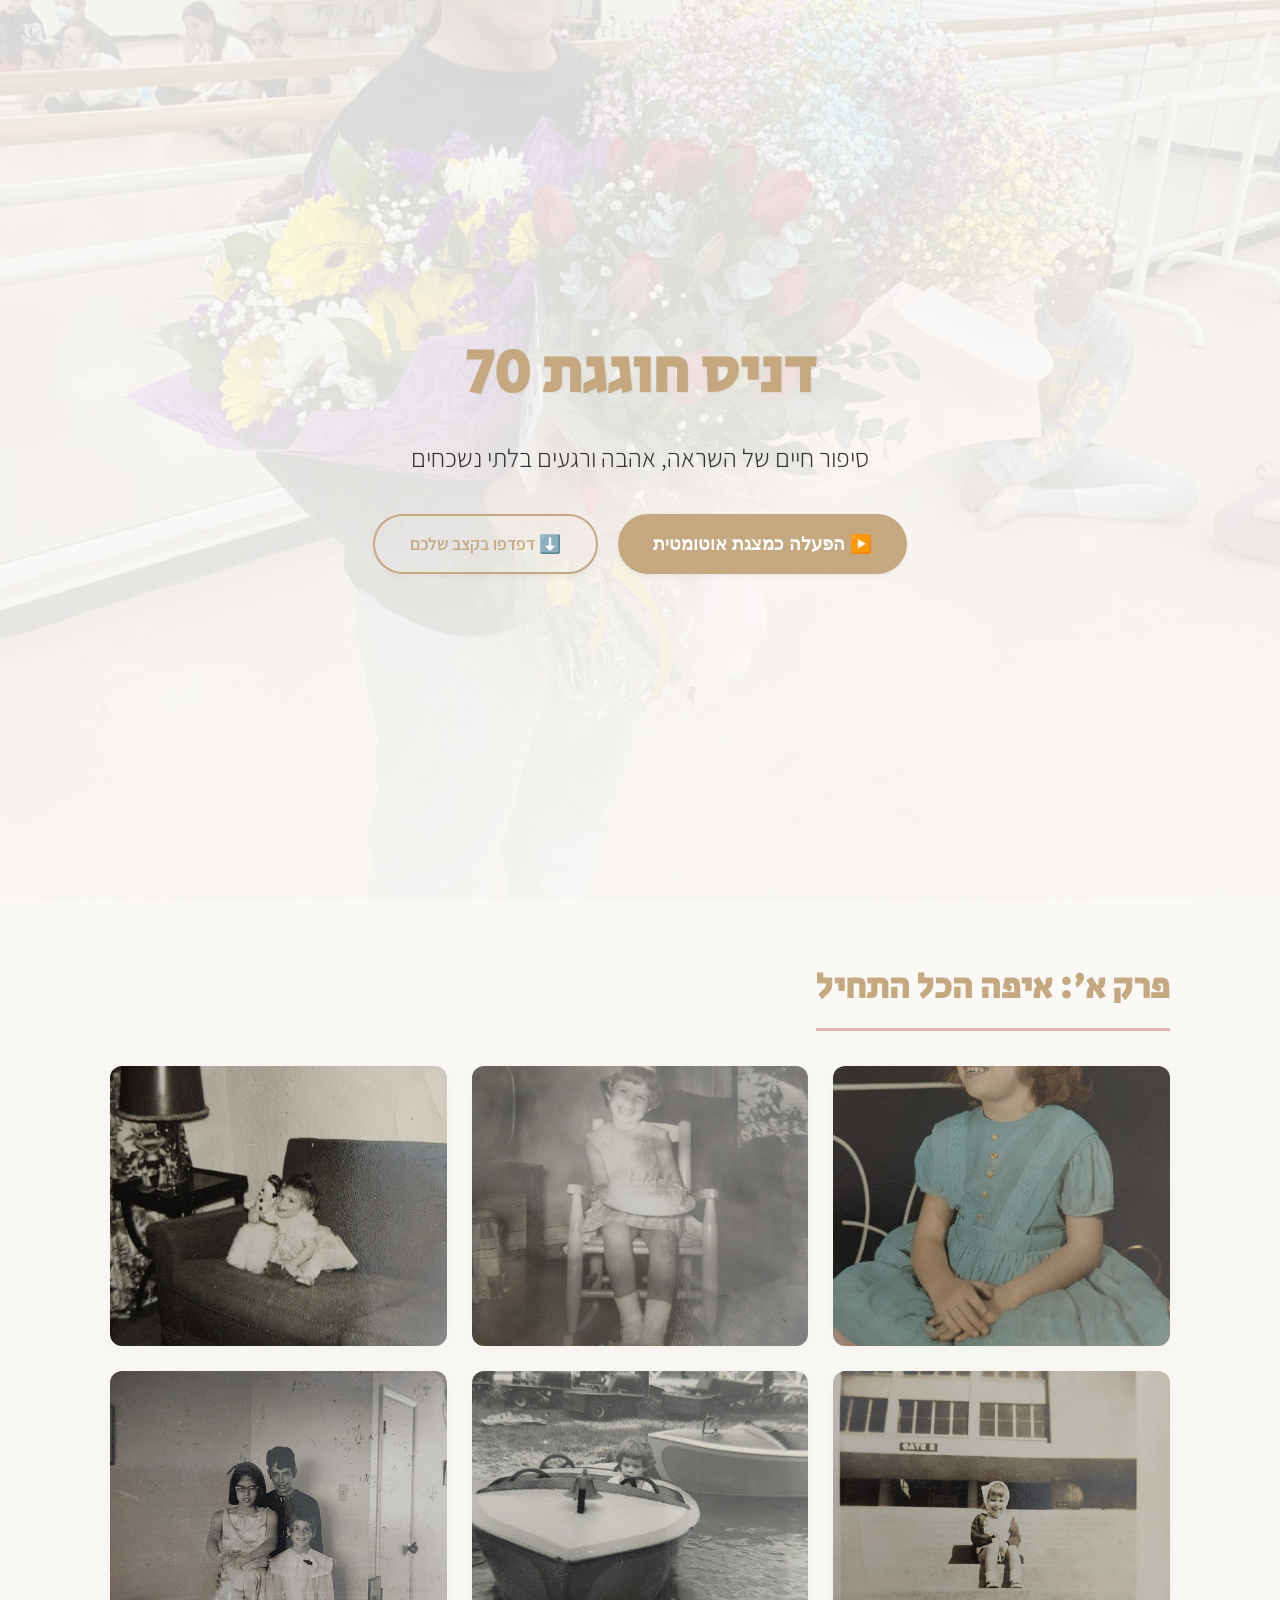
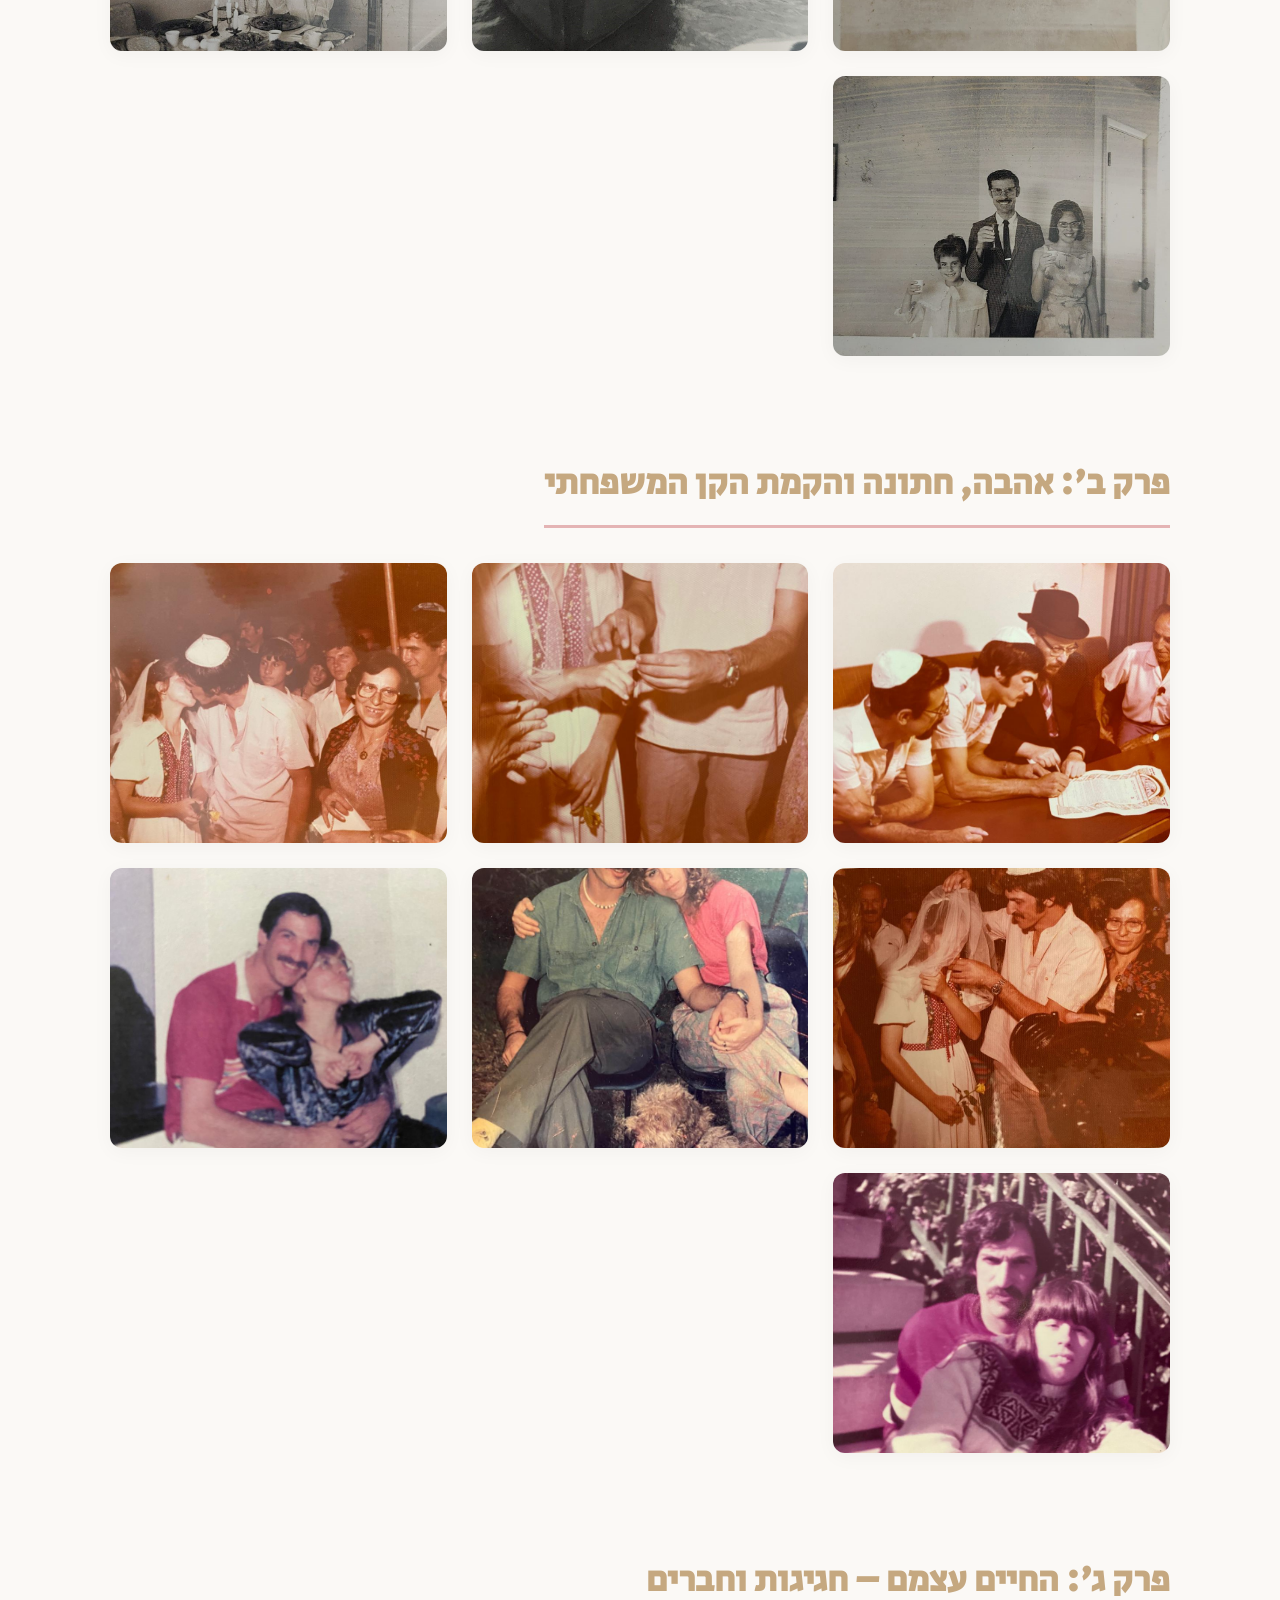
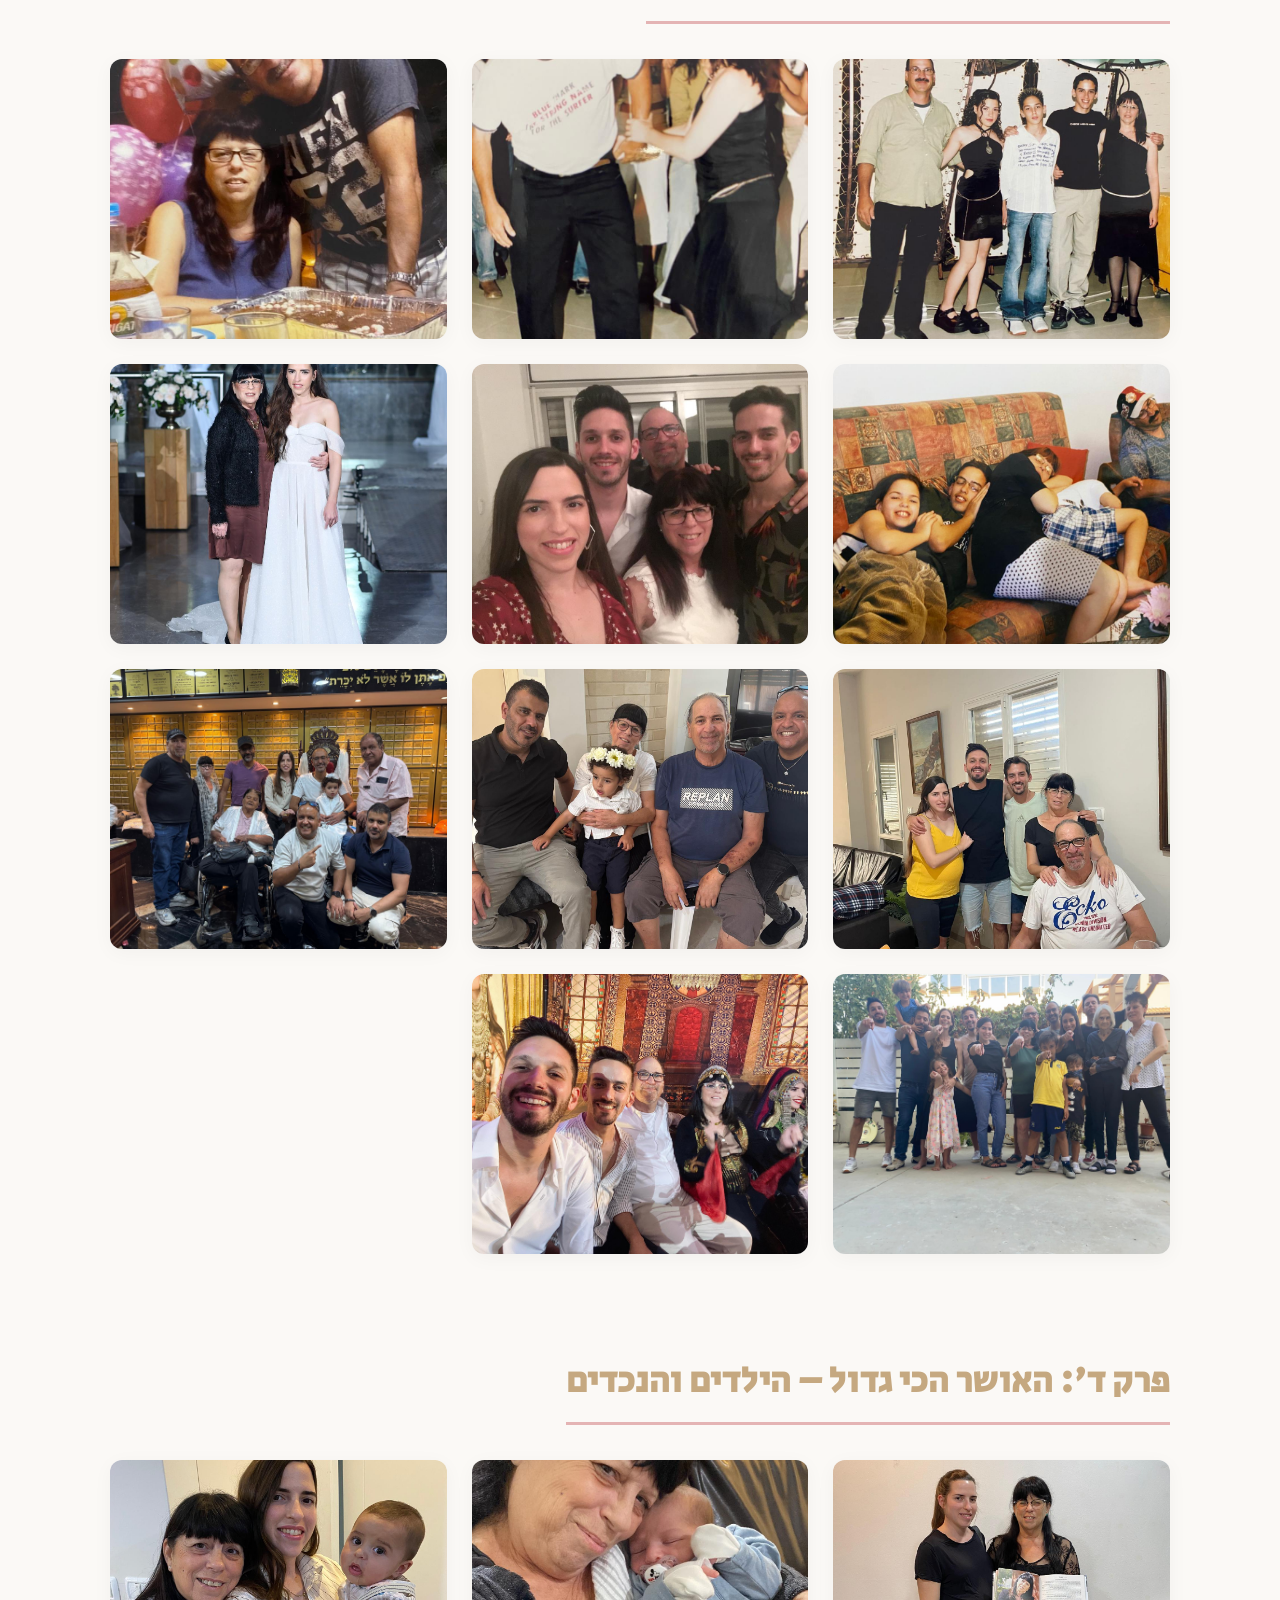
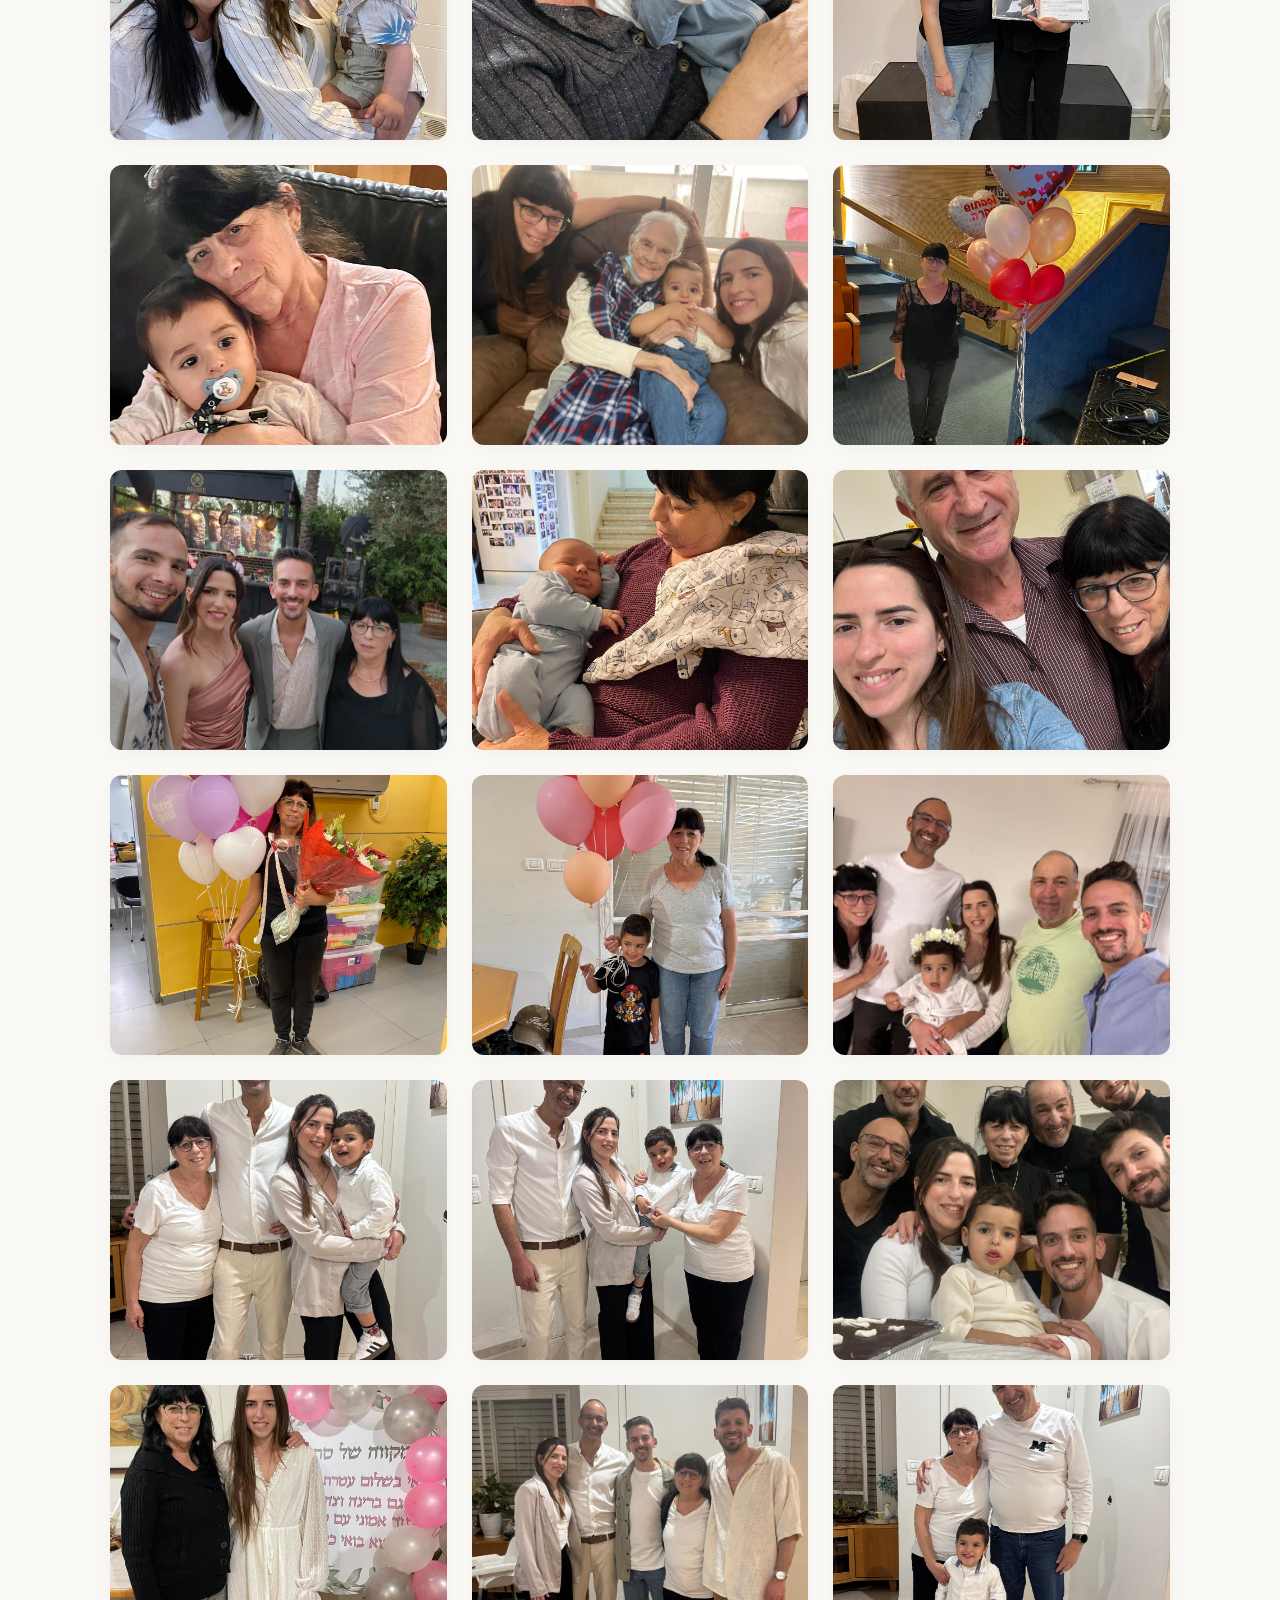
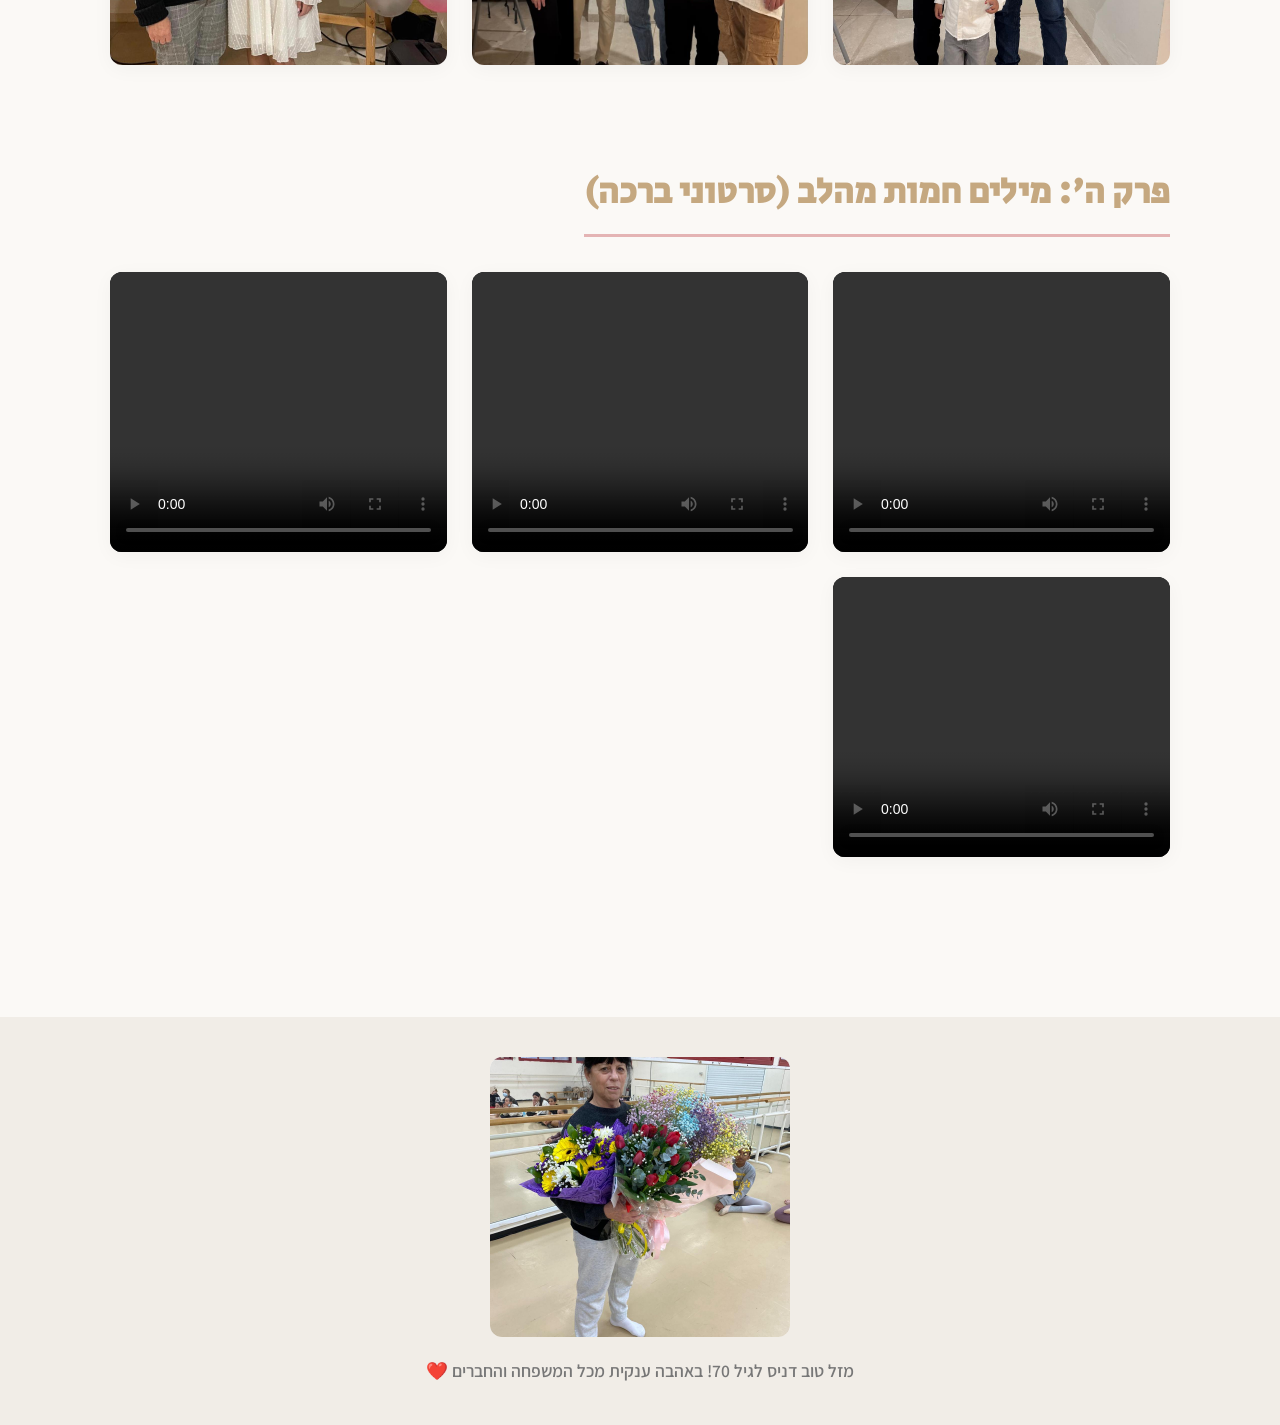
==== Denis/index.html @ 8bc031a7 "new site" ====
<!DOCTYPE html>
<html lang="he" dir="rtl">
<head>
    <meta charset="UTF-8">
    <meta name="viewport" content="width=device-width, initial-scale=1.0">
    <title>דניס חוגגת 70 | סיפור חיים של אהבה</title>
    
    <!-- פונטים חיצוניים -->
    <link rel="preconnect" href="https://fonts.googleapis.com">
    <link rel="preconnect" href="https://fonts.gstatic.com" crossorigin>
    <link href="https://fonts.googleapis.com/css2?family=Assistant:wght@300;400;600;700&family=Secular+One&display=swap" rel="stylesheet">
    <!-- ... קבצי ה-CSS הקיימים שלך ... -->
    <link rel="stylesheet" href="style.css">
    <!-- הוספת ה-CSS של החלקיקים -->
    <link rel="stylesheet" href="particles.css">
    <!-- קישור לקובץ ה-CSS החיצוני -->
    <link rel="stylesheet" href="style.css">
</head>
<body>

    <!-- דף הפתיחה -->
    <section class="hero">
        <h1>דניס חוגגת 70</h1>
        <p>סיפור חיים של השראה, אהבה ורגעים בלתי נשכחים</p>
        <div class="btn-container">
            <button class="btn btn-primary" onclick="startMovieMode()">▶️ הפעלה כמצגת אוטומטית</button>
            <a href="#story" class="btn btn-secondary">⬇️ דפדפו בקצב שלכם</a>
        </div>
    </section>

    <!-- אזור הגלילה החופשית -->
    <main class="story-container" id="story">
        
        <!-- פרק 1: ילדות ונעורים -->
        <section class="chapter">
            <h2 class="chapter-title">פרק א': איפה הכל התחיל</h2>
            <div class="grid">
                <div class="media-card"><img src="img/img44.jpeg" alt="ילדות"></div>
                <div class="media-card"><img src="img/img46.jpeg" alt="ילדות"></div>
                <div class="media-card"><img src="img/img47.jpeg" alt="ילדות"></div>
                <div class="media-card"><img src="img/img48.jpeg" alt="ילדות"></div>
                <div class="media-card"><img src="img/img49.jpeg" alt="נעורים"></div>
                <div class="media-card"><img src="img/img50.jpeg" alt="נעורים"></div>
                <div class="media-card"><img src="img/img51.jpeg" alt="משפחה"></div>
            </div>
        </section>

        <!-- פרק 2: אהבה ומשפחה -->
        <section class="chapter">
            <h2 class="chapter-title">פרק ב': אהבה, חתונה והקמת הקן המשפחתי</h2>
            <div class="grid">
                <div class="media-card"><img src="img/img9.jpeg" alt="חתימה על הכתובה"></div>
                <div class="media-card"><img src="img/img8.jpeg" alt="החלפת טבעות"></div>
                <div class="media-card"><img src="img/img6.jpeg" alt="חתונה"></div>
                <div class="media-card"><img src="img/img5.jpeg" alt="חתונה"></div>
                <div class="media-card"><img src="img/img7.jpeg" alt="זוגיות צעירה"></div>
                <div class="media-card"><img src="img/img12.jpeg" alt="זוגיות"></div>
                <div class="media-card"><img src="img/img15.jpeg" alt="זוגיות"></div>
            </div>
        </section>

        <!-- פרק 3: רגעים שמחים וחברים -->
        <section class="chapter">
            <h2 class="chapter-title">פרק ג': החיים עצמם – חגיגות וחברים</h2>
            <div class="grid">
                <div class="media-card"><img src="img/img10.jpeg" alt="אירוע"></div>
                <div class="media-card"><img src="img/img11.jpeg" alt="רוקדים ומצחיקים"></div>
                <div class="media-card"><img src="img/img13.jpeg" alt="שמחה"></div>
                <div class="media-card"><img src="img/img14.jpeg" alt="חגיגה"></div>
                <div class="media-card"><img src="img/img16.jpeg" alt="משפחה וחברים"></div>
                <div class="media-card"><img src="img/img17.jpeg" alt="אירוע חגיגי"></div>
                <div class="media-card"><img src="img/img18.jpeg" alt="מפגש"></div>
                <div class="media-card"><img src="img/img26.jpeg" alt="שמחה משפחתית"></div>
                <div class="media-card"><img src="img/img27.jpeg" alt="חגיגה גדולה"></div>
                <div class="media-card"><img src="img/img34.jpeg" alt="חברים"></div>
                <div class="media-card"><img src="img/img35.jpeg" alt="אירוע חברה"></div>
            </div>
        </section>

        <!-- פרק 4: ילדים ונכדים -->
        <section class="chapter">
            <h2 class="chapter-title">פרק ד': האושר הכי גדול – הילדים והנכדים</h2>
            <div class="grid">
                <div class="media-card"><img src="img/img19.jpeg" alt="נכדים"></div>
                <div class="media-card"><img src="img/img20.jpeg" alt="נכדים"></div>
                <div class="media-card"><img src="img/img21.jpeg" alt="רוך ואהבה"></div>
                <div class="media-card"><img src="img/img22.jpeg" alt="חגיגה"></div>
                <div class="media-card"><img src="img/img23.jpeg" alt="סבתא והקטנטנים"></div>
                <div class="media-card"><img src="img/img24.jpeg" alt="נכדים"></div>
                <div class="media-card"><img src="img/img25.jpeg" alt="סבתא"></div>
                <div class="media-card"><img src="img/img39.jpeg" alt="סבתא ודור ההמשך"></div>
                <div class="media-card"><img src="img/img40.jpeg" alt="צילום משפחתי"></div>
                <div class="media-card"><img src="img/img41.jpeg" alt="מפגש משפחתי"></div>
                <div class="media-card"><img src="img/img42.jpeg" alt="חגיגה משפחתית"></div>
                <div class="media-card"><img src="img/img43.jpeg" alt="יום הולדת שמח"></div>
                <div class="media-card"><img src="img/img28.jpeg" alt="כולם בלבן"></div>
                <div class="media-card"><img src="img/img29.jpeg" alt="כולם בלבן"></div>
                <div class="media-card"><img src="img/img30.jpeg" alt="כולם בלבן"></div>
                <div class="media-card"><img src="img/img31.jpeg" alt="כולם בלבן"></div>
                <div class="media-card"><img src="img/img32.jpeg" alt="כולם בלבן"></div>
                <div class="media-card"><img src="img/img33.jpeg" alt="כולם בלבן"></div>
            </div>
        </section>

        <!-- פרק 5: ברכות וידאו -->
        <section class="chapter">
            <h2 class="chapter-title">פרק ה': מילים חמות מהלב (סרטוני ברכה)</h2>
            <div class="grid">
                <div class="media-card"><video controls src="img/vm_jeniffer_1.mp4"></video></div>
                <div class="media-card"><video controls src="img/vm_lisa_1.mp4"></video></div>
                <div class="media-card"><video controls src="img/vm_yehil_1.mp4"></video></div>
                <div class="media-card"><video controls src="img/vm_yehil_2.mp4"></video></div>
            </div>
        </section>

    </main>

  <!-- נגן מצב סרטון קולנועי וחלק במסך מלא -->
    <div id="movie-overlay">
        <button class="close-movie" onclick="stopMovieMode()">❌ יציאה</button>
        
        <!-- אלמנט אודיו למוזיקת רקע מרגשת -->
        <audio id="movie-bg-music" src="audio/bg_audio.mp3" loop></audio>
        
        <!-- רקעים מטושטשים -->
        <img id="movie-bg-blur-1" class="bg-blur" src="" alt="Background Blur 1">
        <img id="movie-bg-blur-2" class="bg-blur" src="" alt="Background Blur 2">
        <!-- ה-DIV וה-CANVAS החדשים של החלקיקים -->
        <div class="particles-container">
            <canvas id="particles-canvas"></canvas>
        </div>
        <!-- תוכן ראשי -->
        <div id="movie-content">
            <img id="movie-img-1" class="movie-frame" src="" alt="Movie Image 1">
            <img id="movie-img-2" class="movie-frame" src="" alt="Movie Image 2">
            <video id="movie-video" src=""></video>
        </div>
        
        <!-- כתוביות -->
        <div id="movie-caption"></div>

        <!-- פאנל שליטה ופס התקדמות דינמי -->
        <div class="movie-controls">
            <button class="control-btn" onclick="prevSlide()">⏮️</button>
            <button class="control-btn" id="play-pause-btn" onclick="togglePlayPause()">⏸️</button>
            <button class="control-btn" onclick="nextSlide()">⏭️</button>
            
            <div class="progress-container" id="progress-container">
                <div class="progress-bar" id="movie-progress"></div>
            </div>
        </div>
    </div>
    <footer>
        <div class="media-card" style="max-width: 300px; margin: 0 auto 20px; box-shadow: none;"><img src="img/img36.jpeg" alt="זר פרחים וסיכום" style="border-radius: 8px;"></div>
        <p>מזל טוב דניס לגיל 70! באהבה ענקית מכל המשפחה והחברים ❤️</p>
    </footer>
	<!-- קבצי ה-JS בסוף ה-body -->
    <script src="particles.js"></script>
    <!-- קישור לקובץ ה-JavaScript החיצוני -->
    <script src="script.js"></script>

    
</body>
</html>
---- Denis/style.css ----
:root {
    --bg-color: #fbf9f6;
    --text-color: #333333;
    --accent-gold: #c5a880;
    --accent-pink: #e4b4b4;
    --card-bg: #ffffff;
    --movie-bg: #0c0a08;
}

* {
    box-sizing: border-box;
    margin: 0;
    padding: 0;
}

body {
    font-family: 'Assistant', sans-serif;
    background-color: var(--bg-color);
    color: var(--text-color);
    line-height: 1.6;
    overflow-x: hidden;
    transition: background-color 0.5s ease, color 0.5s ease;
}

/* Hero Section */
.hero {
    height: 100vh;
    display: flex;
    flex-direction: column;
    justify-content: center;
    align-items: center;
    text-align: center;
    padding: 20px;
    background: linear-gradient(rgba(251, 249, 246, 0.85), rgba(251, 249, 246, 0.95)), url('img/img36.jpeg') center center/cover no-repeat;
    position: relative;
}

.hero h1 {
    font-family: 'Secular One', sans-serif;
    font-size: 3.8rem;
    color: var(--accent-gold);
    margin-bottom: 15px;
    text-shadow: 1px 1px 2px rgba(0,0,0,0.05);
}

.hero p {
    font-size: 1.6rem;
    margin-bottom: 35px;
    font-weight: 300;
    max-width: 600px;
}

.btn-container {
    display: flex;
    gap: 20px;
    flex-wrap: wrap;
    justify-content: center;
}

.btn {
    padding: 14px 35px;
    font-size: 1.1rem;
    font-weight: 600;
    border: none;
    border-radius: 30px;
    cursor: pointer;
    transition: all 0.3s cubic-bezier(0.25, 0.8, 0.25, 1);
    text-decoration: none;
    box-shadow: 0 2px 5px rgba(0,0,0,0.05);
}

.btn-primary {
    background-color: var(--accent-gold);
    color: white;
}

.btn-primary:hover {
    background-color: #b3966e;
    transform: translateY(-2px);
    box-shadow: 0 4px 10px rgba(197, 168, 128, 0.3);
}

.btn-secondary {
    background-color: transparent;
    border: 2px solid var(--accent-gold);
    color: var(--accent-gold);
}

.btn-secondary:hover {
    background-color: var(--accent-gold);
    color: white;
    transform: translateY(-2px);
}

/* Timeline Container */
.story-container {
    max-width: 1100px;
    margin: 0 auto;
    padding: 60px 20px;
}

.chapter {
    margin-bottom: 100px;
}

.chapter-title {
    font-family: 'Secular One', sans-serif;
    font-size: 2.2rem;
    color: var(--accent-gold);
    border-bottom: 3px solid var(--accent-pink);
    padding-bottom: 12px;
    margin-bottom: 35px;
    display: inline-block;
}

/* Photo Grid Layout */
.grid {
    display: grid;
    grid-template-columns: repeat(auto-fill, minmax(250px, 1fr));
    gap: 25px;
}

.media-card {
    background: var(--card-bg);
    border-radius: 12px;
    overflow: hidden;
    box-shadow: 0 4px 20px rgba(0,0,0,0.04);
    transition: transform 0.3s ease, box-shadow 0.3s ease;
    position: relative;
}

.media-card:hover {
    transform: translateY(-5px);
    box-shadow: 0 8px 25px rgba(0,0,0,0.08);
}

.media-card img, .media-card video {
    width: 100%;
    height: 280px;
    object-fit: cover;
    display: block;
}

.media-card video {
    background-color: #000;
}

/* Movie Player Overlay */
#movie-overlay {
    display: none;
    position: fixed;
    top: 0;
    left: 0;
    width: 100vw;
    height: 100vh;
    background-color: var(--movie-bg);
    z-index: 9999;
    justify-content: center;
    align-items: center;
    flex-direction: column;
    overflow: hidden;
}

.bg-blur {
    position: absolute;
    top: 0;
    left: 0;
    width: 100%;
    height: 100%;
    object-fit: cover;
    filter: blur(20px) brightness(30%);
    transform: scale(1.1);
    z-index: 1;
    opacity: 0;
    transition: opacity 1.5s ease-in-out;
}

.bg-blur.visible {
    opacity: 0.5;
}

#movie-content {
    width: 90%;
    max-width: 850px;
    height: 65vh;
    display: flex;
    justify-content: center;
    align-items: center;
    position: relative;
    z-index: 2;
}

.movie-frame {
    max-width: 100%;
    max-height: 100%;
    box-shadow: 0 20px 50px rgba(0,0,0,0.6);
    border-radius: 12px;
    border: 1px solid rgba(255,255,255,0.1);
    position: absolute;
    opacity: 0;
    transition: opacity 1.2s ease-in-out;
}

.movie-frame.visible {
    opacity: 1;
}

.movie-frame.zooming {
    animation: kenBurns 7s ease-out forwards;
}

@keyframes kenBurns {
    0% { transform: scale(1.0); }
    100% { transform: scale(1.06) translateY(-0.5%); }
}

#movie-video {
    max-width: 100%;
    max-height: 100%;
    box-shadow: 0 20px 50px rgba(0,0,0,0.6);
    border-radius: 12px;
    z-index: 3;
    display: none;
}

#movie-caption {
    color: #ffffff;
    font-size: 2.2rem;
    margin-top: 30px;
    font-family: 'Secular One', sans-serif;
    text-align: center;
    max-width: 75%;
    min-height: 60px;
    z-index: 2;
    text-shadow: 0 2px 10px rgba(0,0,0,0.5);
    opacity: 0;
    transform: translateY(10px);
    transition: all 0.8s ease-out;
}

#movie-caption.active {
    opacity: 1;
    transform: translateY(0);
}

/* כפתור סגירה */
.close-movie {
    position: absolute;
    top: 25px;
    right: 25px;
    background: rgba(255,255,255,0.15);
    color: white;
    border: none;
    padding: 12px 24px;
    border-radius: 30px;
    cursor: pointer;
    font-weight: 600;
    font-size: 1rem;
    transition: background 0.2s;
    backdrop-filter: blur(5px);
    z-index: 10;
}

.close-movie:hover {
    background: rgba(255,255,255,0.3);
}

/* פאנל פקדי שליטה בתחתית המסך */
.movie-controls {
    display: flex;
    align-items: center;
    gap: 20px;
    margin-top: 20px;
    z-index: 10;
    background: rgba(0,0,0,0.4);
    padding: 10px 25px;
    border-radius: 40px;
    backdrop-filter: blur(5px);
    border: 1px solid rgba(255,255,255,0.1);
}

.control-btn {
    background: transparent;
    border: none;
    color: white;
    font-size: 1.5rem;
    cursor: pointer;
    transition: transform 0.2s, opacity 0.2s;
    opacity: 0.8;
}

.control-btn:hover {
    transform: scale(1.2);
    opacity: 1;
}

/* פס התקדמות (Progress Bar) */
.progress-container {
    width: 200px;
    height: 6px;
    background: rgba(255,255,255,0.2);
    border-radius: 3px;
    overflow: hidden;
    position: relative;
}

/* יוסתר באופן אוטומטי כשמוצג וידאו */
.progress-container.hide-progress {
    opacity: 0;
    pointer-events: none;
}

.progress-bar {
    width: 0%;
    height: 100%;
    background: var(--accent-gold);
    border-radius: 3px;
    transition: width 0.1s linear;
}

/* Footer */
footer {
    text-align: center;
    padding: 40px 20px;
    background-color: #f1ede7;
    font-size: 1.1rem;
    font-weight: 600;
    color: #777;
}

@media (max-width: 768px) {
    .hero h1 { font-size: 2.6rem; }
    .hero p { font-size: 1.3rem; }
    .chapter-title { font-size: 1.8rem; }
    #movie-caption { font-size: 1.5rem; }
    .progress-container { width: 120px; }
}
---- Denis/particles.css ----
/* מיכל הקנבס של החלקיקים */
.particles-container {
    position: absolute;
    top: 0;
    left: 0;
    width: 100%;
    height: 100%;
    z-index: 2; /* מעל ה-bg-blur (z-index: 1) ומתחת לתוכן (z-index: 2/3) */
    pointer-events: none; /* מונע חסימה של לחיצות על כפתורים או פקדים */
    overflow: hidden;
}

#particles-canvas {
    display: block;
    width: 100%;
    height: 100%;
}
---- Denis/style.css ----
:root {
    --bg-color: #fbf9f6;
    --text-color: #333333;
    --accent-gold: #c5a880;
    --accent-pink: #e4b4b4;
    --card-bg: #ffffff;
    --movie-bg: #0c0a08;
}

* {
    box-sizing: border-box;
    margin: 0;
    padding: 0;
}

body {
    font-family: 'Assistant', sans-serif;
    background-color: var(--bg-color);
    color: var(--text-color);
    line-height: 1.6;
    overflow-x: hidden;
    transition: background-color 0.5s ease, color 0.5s ease;
}

/* Hero Section */
.hero {
    height: 100vh;
    display: flex;
    flex-direction: column;
    justify-content: center;
    align-items: center;
    text-align: center;
    padding: 20px;
    background: linear-gradient(rgba(251, 249, 246, 0.85), rgba(251, 249, 246, 0.95)), url('img/img36.jpeg') center center/cover no-repeat;
    position: relative;
}

.hero h1 {
    font-family: 'Secular One', sans-serif;
    font-size: 3.8rem;
    color: var(--accent-gold);
    margin-bottom: 15px;
    text-shadow: 1px 1px 2px rgba(0,0,0,0.05);
}

.hero p {
    font-size: 1.6rem;
    margin-bottom: 35px;
    font-weight: 300;
    max-width: 600px;
}

.btn-container {
    display: flex;
    gap: 20px;
    flex-wrap: wrap;
    justify-content: center;
}

.btn {
    padding: 14px 35px;
    font-size: 1.1rem;
    font-weight: 600;
    border: none;
    border-radius: 30px;
    cursor: pointer;
    transition: all 0.3s cubic-bezier(0.25, 0.8, 0.25, 1);
    text-decoration: none;
    box-shadow: 0 2px 5px rgba(0,0,0,0.05);
}

.btn-primary {
    background-color: var(--accent-gold);
    color: white;
}

.btn-primary:hover {
    background-color: #b3966e;
    transform: translateY(-2px);
    box-shadow: 0 4px 10px rgba(197, 168, 128, 0.3);
}

.btn-secondary {
    background-color: transparent;
    border: 2px solid var(--accent-gold);
    color: var(--accent-gold);
}

.btn-secondary:hover {
    background-color: var(--accent-gold);
    color: white;
    transform: translateY(-2px);
}

/* Timeline Container */
.story-container {
    max-width: 1100px;
    margin: 0 auto;
    padding: 60px 20px;
}

.chapter {
    margin-bottom: 100px;
}

.chapter-title {
    font-family: 'Secular One', sans-serif;
    font-size: 2.2rem;
    color: var(--accent-gold);
    border-bottom: 3px solid var(--accent-pink);
    padding-bottom: 12px;
    margin-bottom: 35px;
    display: inline-block;
}

/* Photo Grid Layout */
.grid {
    display: grid;
    grid-template-columns: repeat(auto-fill, minmax(250px, 1fr));
    gap: 25px;
}

.media-card {
    background: var(--card-bg);
    border-radius: 12px;
    overflow: hidden;
    box-shadow: 0 4px 20px rgba(0,0,0,0.04);
    transition: transform 0.3s ease, box-shadow 0.3s ease;
    position: relative;
}

.media-card:hover {
    transform: translateY(-5px);
    box-shadow: 0 8px 25px rgba(0,0,0,0.08);
}

.media-card img, .media-card video {
    width: 100%;
    height: 280px;
    object-fit: cover;
    display: block;
}

.media-card video {
    background-color: #000;
}

/* Movie Player Overlay */
#movie-overlay {
    display: none;
    position: fixed;
    top: 0;
    left: 0;
    width: 100vw;
    height: 100vh;
    background-color: var(--movie-bg);
    z-index: 9999;
    justify-content: center;
    align-items: center;
    flex-direction: column;
    overflow: hidden;
}

.bg-blur {
    position: absolute;
    top: 0;
    left: 0;
    width: 100%;
    height: 100%;
    object-fit: cover;
    filter: blur(20px) brightness(30%);
    transform: scale(1.1);
    z-index: 1;
    opacity: 0;
    transition: opacity 1.5s ease-in-out;
}

.bg-blur.visible {
    opacity: 0.5;
}

#movie-content {
    width: 90%;
    max-width: 850px;
    height: 65vh;
    display: flex;
    justify-content: center;
    align-items: center;
    position: relative;
    z-index: 2;
}

.movie-frame {
    max-width: 100%;
    max-height: 100%;
    box-shadow: 0 20px 50px rgba(0,0,0,0.6);
    border-radius: 12px;
    border: 1px solid rgba(255,255,255,0.1);
    position: absolute;
    opacity: 0;
    transition: opacity 1.2s ease-in-out;
}

.movie-frame.visible {
    opacity: 1;
}

.movie-frame.zooming {
    animation: kenBurns 7s ease-out forwards;
}

@keyframes kenBurns {
    0% { transform: scale(1.0); }
    100% { transform: scale(1.06) translateY(-0.5%); }
}

#movie-video {
    max-width: 100%;
    max-height: 100%;
    box-shadow: 0 20px 50px rgba(0,0,0,0.6);
    border-radius: 12px;
    z-index: 3;
    display: none;
}

#movie-caption {
    color: #ffffff;
    font-size: 2.2rem;
    margin-top: 30px;
    font-family: 'Secular One', sans-serif;
    text-align: center;
    max-width: 75%;
    min-height: 60px;
    z-index: 2;
    text-shadow: 0 2px 10px rgba(0,0,0,0.5);
    opacity: 0;
    transform: translateY(10px);
    transition: all 0.8s ease-out;
}

#movie-caption.active {
    opacity: 1;
    transform: translateY(0);
}

/* כפתור סגירה */
.close-movie {
    position: absolute;
    top: 25px;
    right: 25px;
    background: rgba(255,255,255,0.15);
    color: white;
    border: none;
    padding: 12px 24px;
    border-radius: 30px;
    cursor: pointer;
    font-weight: 600;
    font-size: 1rem;
    transition: background 0.2s;
    backdrop-filter: blur(5px);
    z-index: 10;
}

.close-movie:hover {
    background: rgba(255,255,255,0.3);
}

/* פאנל פקדי שליטה בתחתית המסך */
.movie-controls {
    display: flex;
    align-items: center;
    gap: 20px;
    margin-top: 20px;
    z-index: 10;
    background: rgba(0,0,0,0.4);
    padding: 10px 25px;
    border-radius: 40px;
    backdrop-filter: blur(5px);
    border: 1px solid rgba(255,255,255,0.1);
}

.control-btn {
    background: transparent;
    border: none;
    color: white;
    font-size: 1.5rem;
    cursor: pointer;
    transition: transform 0.2s, opacity 0.2s;
    opacity: 0.8;
}

.control-btn:hover {
    transform: scale(1.2);
    opacity: 1;
}

/* פס התקדמות (Progress Bar) */
.progress-container {
    width: 200px;
    height: 6px;
    background: rgba(255,255,255,0.2);
    border-radius: 3px;
    overflow: hidden;
    position: relative;
}

/* יוסתר באופן אוטומטי כשמוצג וידאו */
.progress-container.hide-progress {
    opacity: 0;
    pointer-events: none;
}

.progress-bar {
    width: 0%;
    height: 100%;
    background: var(--accent-gold);
    border-radius: 3px;
    transition: width 0.1s linear;
}

/* Footer */
footer {
    text-align: center;
    padding: 40px 20px;
    background-color: #f1ede7;
    font-size: 1.1rem;
    font-weight: 600;
    color: #777;
}

@media (max-width: 768px) {
    .hero h1 { font-size: 2.6rem; }
    .hero p { font-size: 1.3rem; }
    .chapter-title { font-size: 1.8rem; }
    #movie-caption { font-size: 1.5rem; }
    .progress-container { width: 120px; }
}
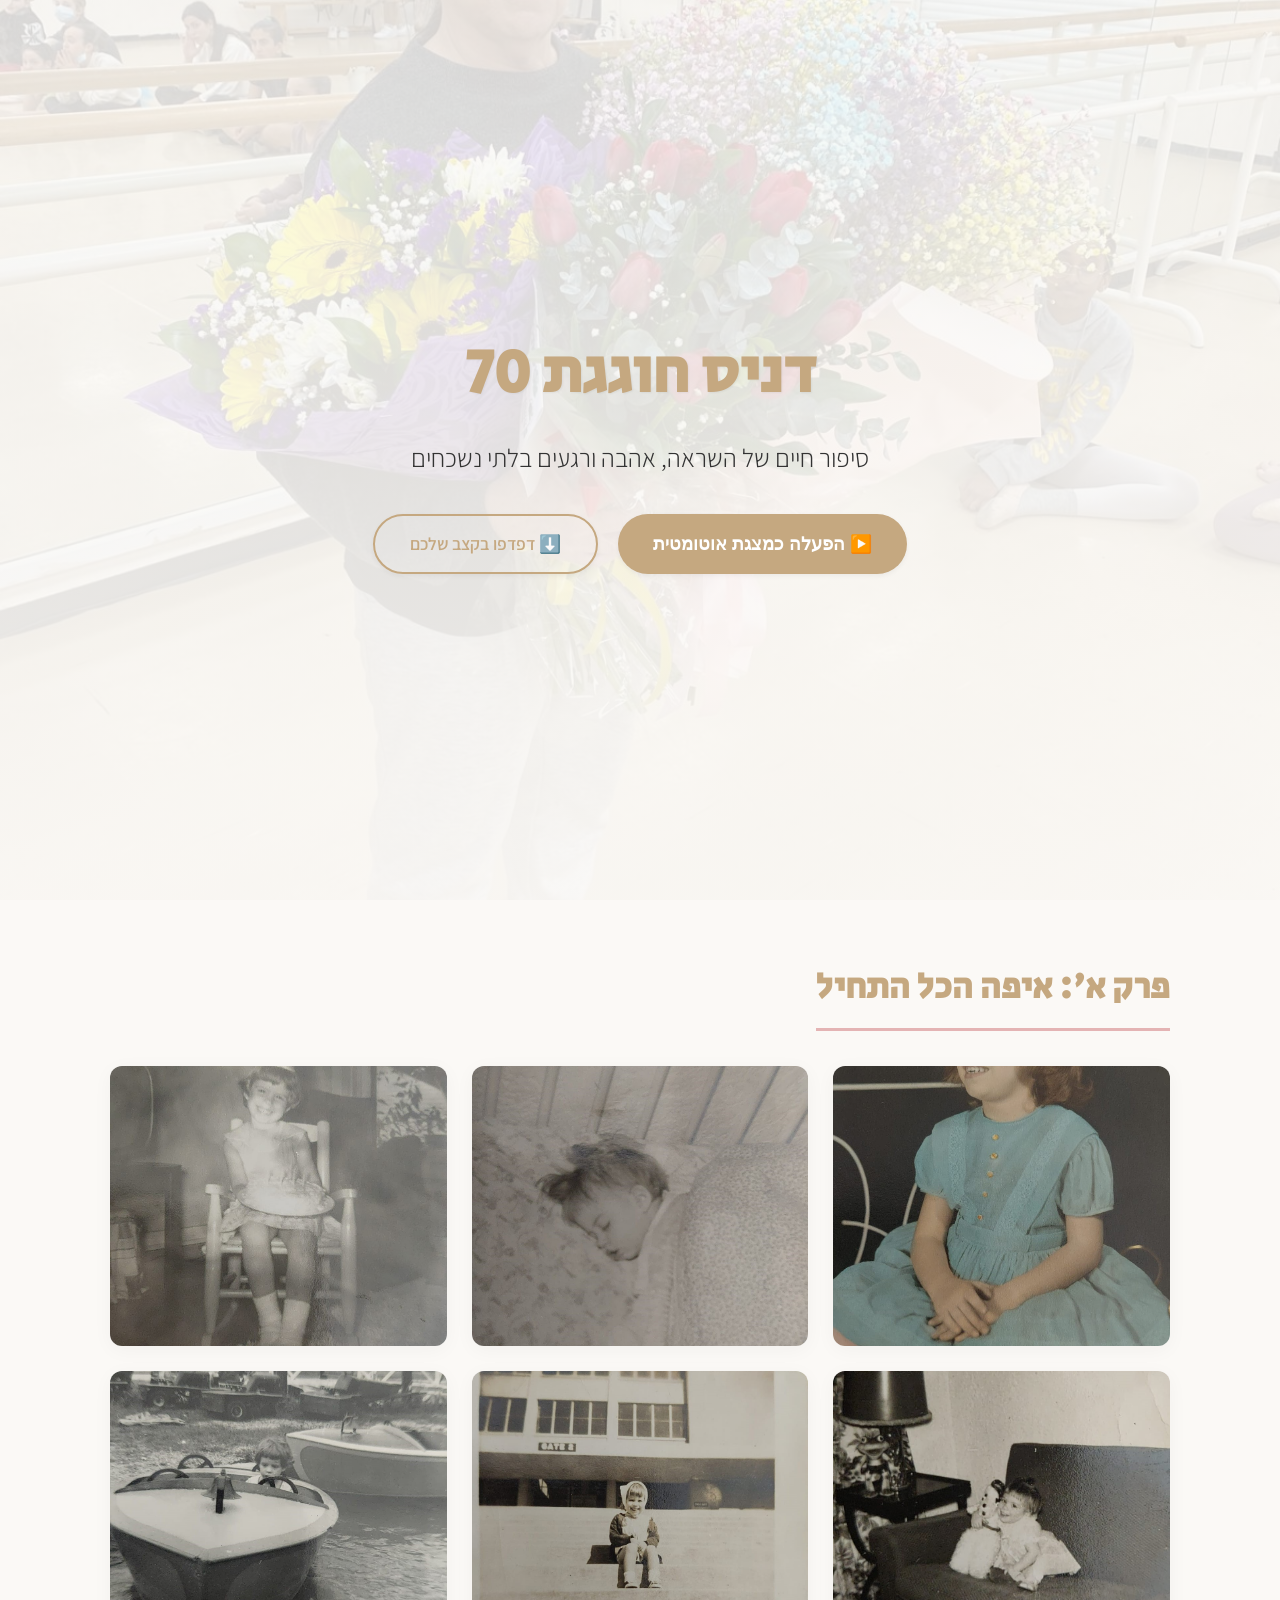
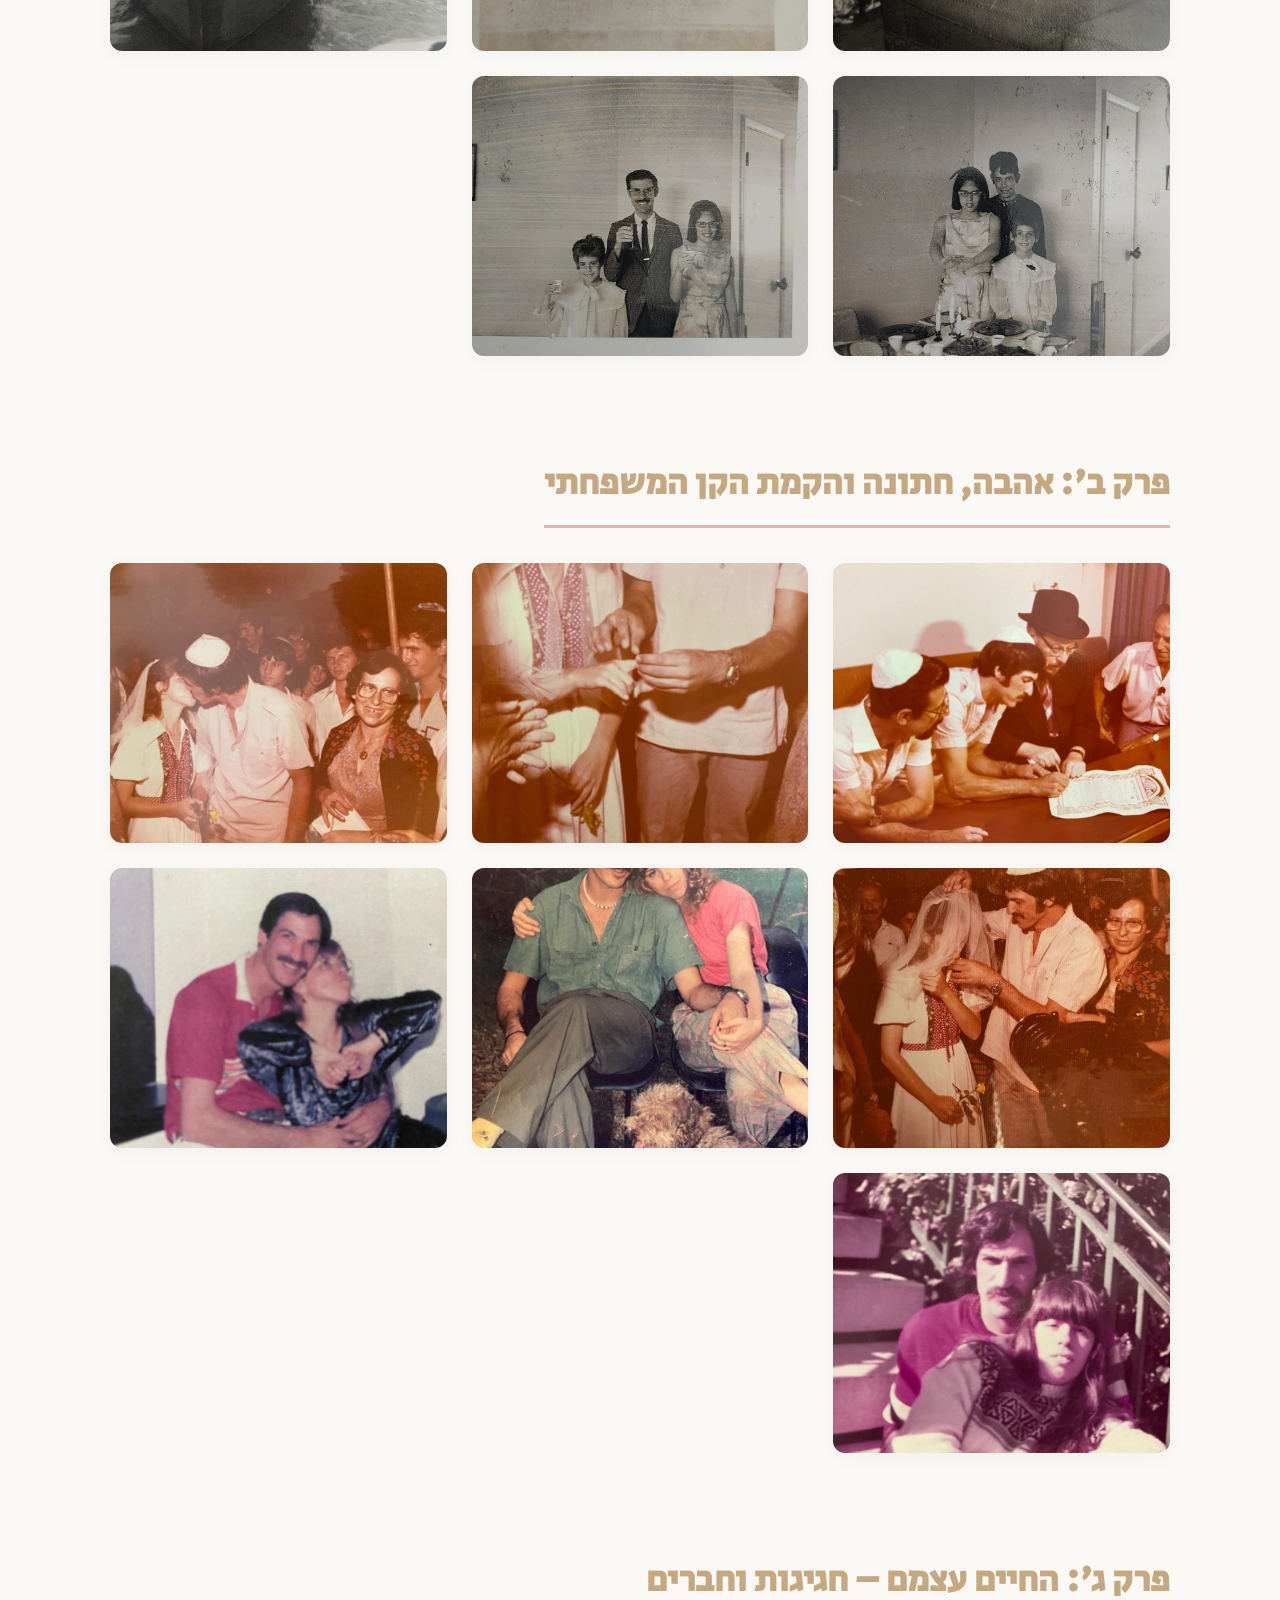
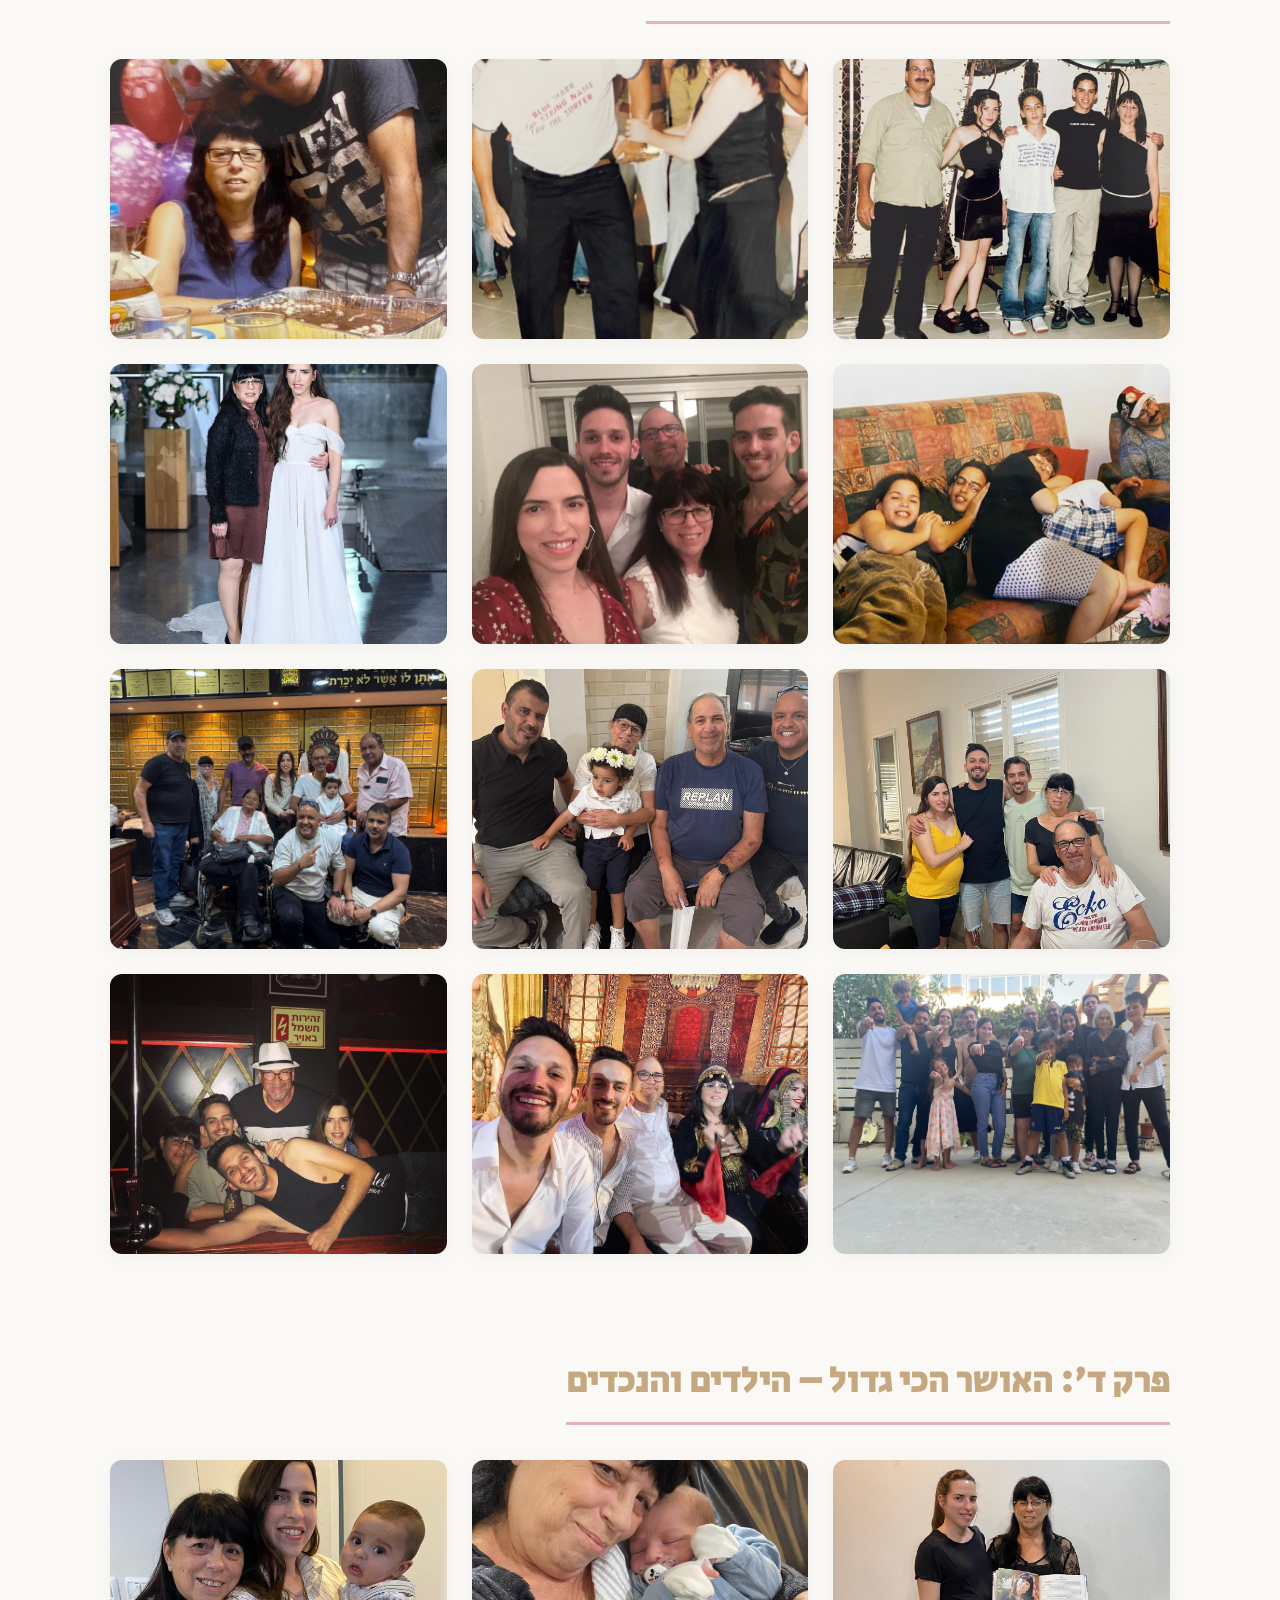
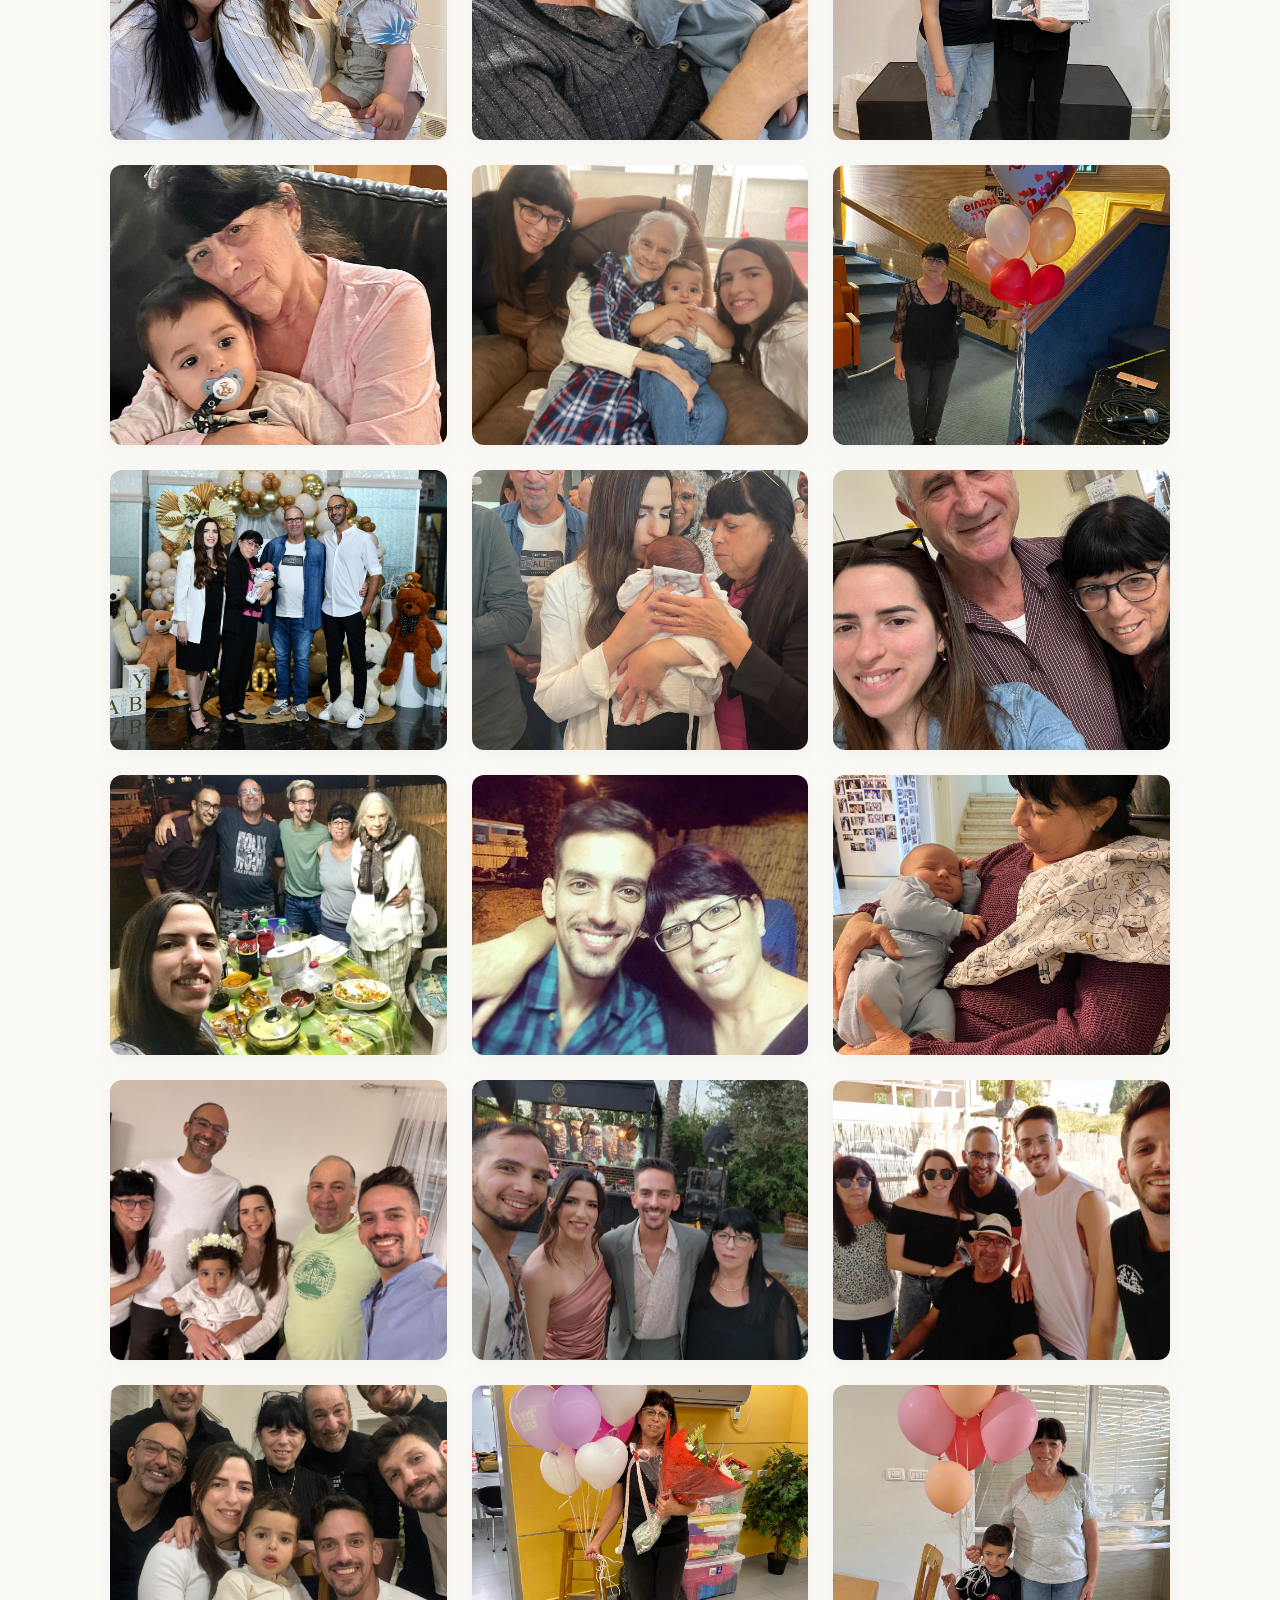
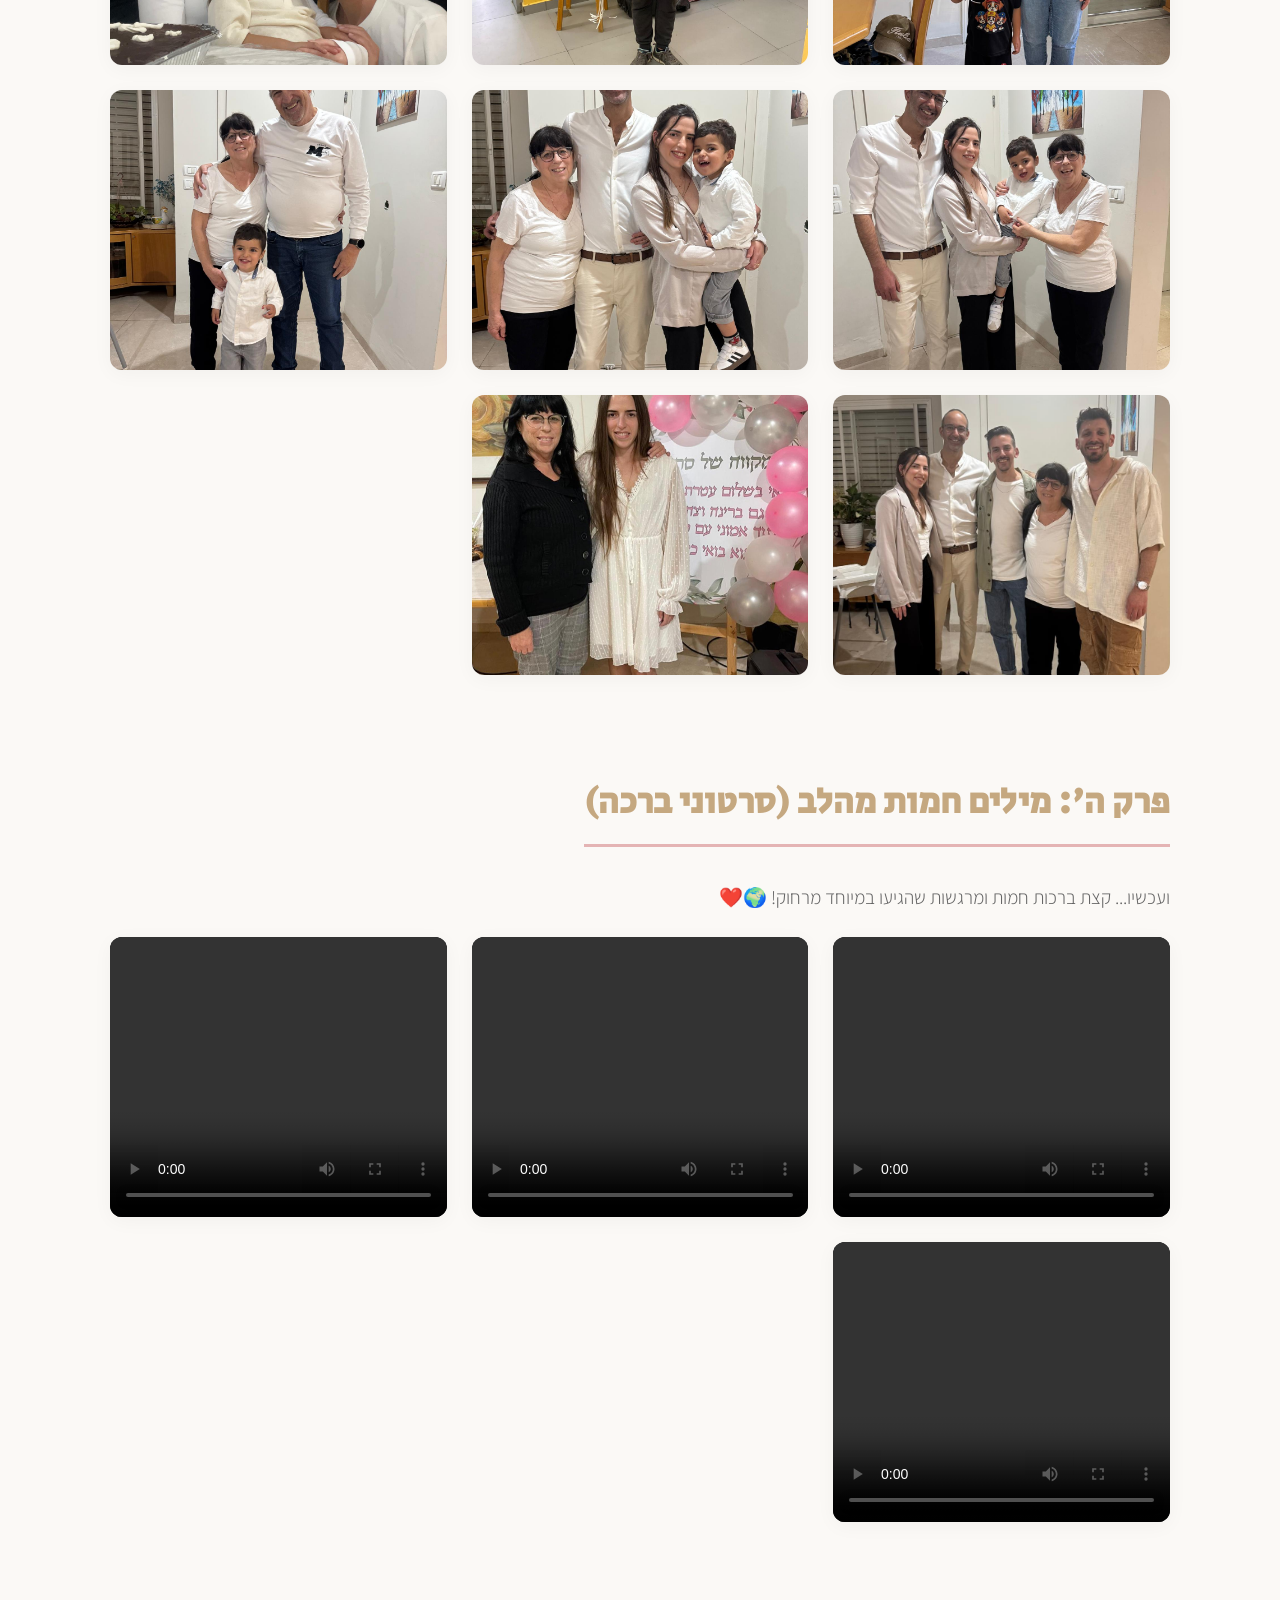
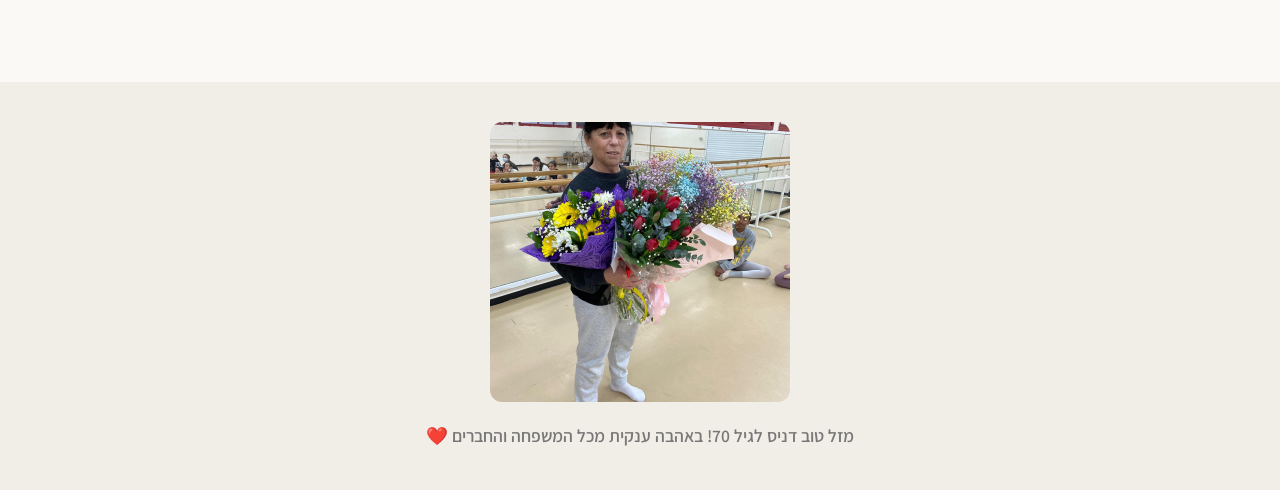
==== commit f339dc66: "added  missing img and text" ====
--- a/Denis/index.html
+++ b/Denis/index.html
@@ -9,12 +9,9 @@
     <link rel="preconnect" href="https://fonts.googleapis.com">
     <link rel="preconnect" href="https://fonts.gstatic.com" crossorigin>
     <link href="https://fonts.googleapis.com/css2?family=Assistant:wght@300;400;600;700&family=Secular+One&display=swap" rel="stylesheet">
-    <!-- ... קבצי ה-CSS הקיימים שלך ... -->
+    <!-- קישורי עיצוב -->
     <link rel="stylesheet" href="style.css">
-    <!-- הוספת ה-CSS של החלקיקים -->
     <link rel="stylesheet" href="particles.css">
-    <!-- קישור לקובץ ה-CSS החיצוני -->
-    <link rel="stylesheet" href="style.css">
 </head>
 <body>
 
@@ -36,6 +33,7 @@
             <h2 class="chapter-title">פרק א': איפה הכל התחיל</h2>
             <div class="grid">
                 <div class="media-card"><img src="img/img44.jpeg" alt="ילדות"></div>
+                <div class="media-card"><img src="img/img45.jpeg" alt="ילדות"></div>
                 <div class="media-card"><img src="img/img46.jpeg" alt="ילדות"></div>
                 <div class="media-card"><img src="img/img47.jpeg" alt="ילדות"></div>
                 <div class="media-card"><img src="img/img48.jpeg" alt="ילדות"></div>
@@ -74,6 +72,7 @@
                 <div class="media-card"><img src="img/img27.jpeg" alt="חגיגה גדולה"></div>
                 <div class="media-card"><img src="img/img34.jpeg" alt="חברים"></div>
                 <div class="media-card"><img src="img/img35.jpeg" alt="אירוע חברה"></div>
+                <div class="media-card"><img src="img/img3.jpeg" alt="חגיגה משפחתית"></div>
             </div>
         </section>
 
@@ -88,7 +87,12 @@
                 <div class="media-card"><img src="img/img23.jpeg" alt="סבתא והקטנטנים"></div>
                 <div class="media-card"><img src="img/img24.jpeg" alt="נכדים"></div>
                 <div class="media-card"><img src="img/img25.jpeg" alt="סבתא"></div>
+                <div class="media-card"><img src="img/img37.jpeg" alt="תינוק חדש במשפחה"></div>
+                <div class="media-card"><img src="img/img38.jpeg" alt="חגיגת ברית"></div>
                 <div class="media-card"><img src="img/img39.jpeg" alt="סבתא ודור ההמשך"></div>
+                <div class="media-card"><img src="img/img1.jpeg" alt="עם הבן"></div>
+                <div class="media-card"><img src="img/img2.jpeg" alt="ארוחה משפחתית"></div>
+                <div class="media-card"><img src="img/img4.jpeg" alt="משפחה בחצר"></div>
                 <div class="media-card"><img src="img/img40.jpeg" alt="צילום משפחתי"></div>
                 <div class="media-card"><img src="img/img41.jpeg" alt="מפגש משפחתי"></div>
                 <div class="media-card"><img src="img/img42.jpeg" alt="חגיגה משפחתית"></div>
@@ -105,9 +109,10 @@
         <!-- פרק 5: ברכות וידאו -->
         <section class="chapter">
             <h2 class="chapter-title">פרק ה': מילים חמות מהלב (סרטוני ברכה)</h2>
+            <p class="chapter-subtitle" style="font-size: 1.2rem; margin-bottom: 25px; color: #666; font-weight: 300; text-align: right; max-width: 600px;">ועכשיו... קצת ברכות חמות ומרגשות שהגיעו במיוחד מרחוק! 🌍❤️</p>
             <div class="grid">
-                <div class="media-card"><video controls src="img/vm_jeniffer_1.mp4"></video></div>
-                <div class="media-card"><video controls src="img/vm_lisa_1.mp4"></video></div>
+                <div class="media-card"><video controls src="img/vm_jeniffer_1.MP4"></video></div>
+                <div class="media-card"><video controls src="img/vm_lisa_1.MP4"></video></div>
                 <div class="media-card"><video controls src="img/vm_yehil_1.mp4"></video></div>
                 <div class="media-card"><video controls src="img/vm_yehil_2.mp4"></video></div>
             </div>
@@ -141,9 +146,9 @@
 
         <!-- פאנל שליטה ופס התקדמות דינמי -->
         <div class="movie-controls">
-            <button class="control-btn" onclick="prevSlide()">⏮️</button>
+            <button class="control-btn" onclick="prevSlide()">⏭️</button>
             <button class="control-btn" id="play-pause-btn" onclick="togglePlayPause()">⏸️</button>
-            <button class="control-btn" onclick="nextSlide()">⏭️</button>
+            <button class="control-btn" onclick="nextSlide()">⏮️</button>
             
             <div class="progress-container" id="progress-container">
                 <div class="progress-bar" id="movie-progress"></div>
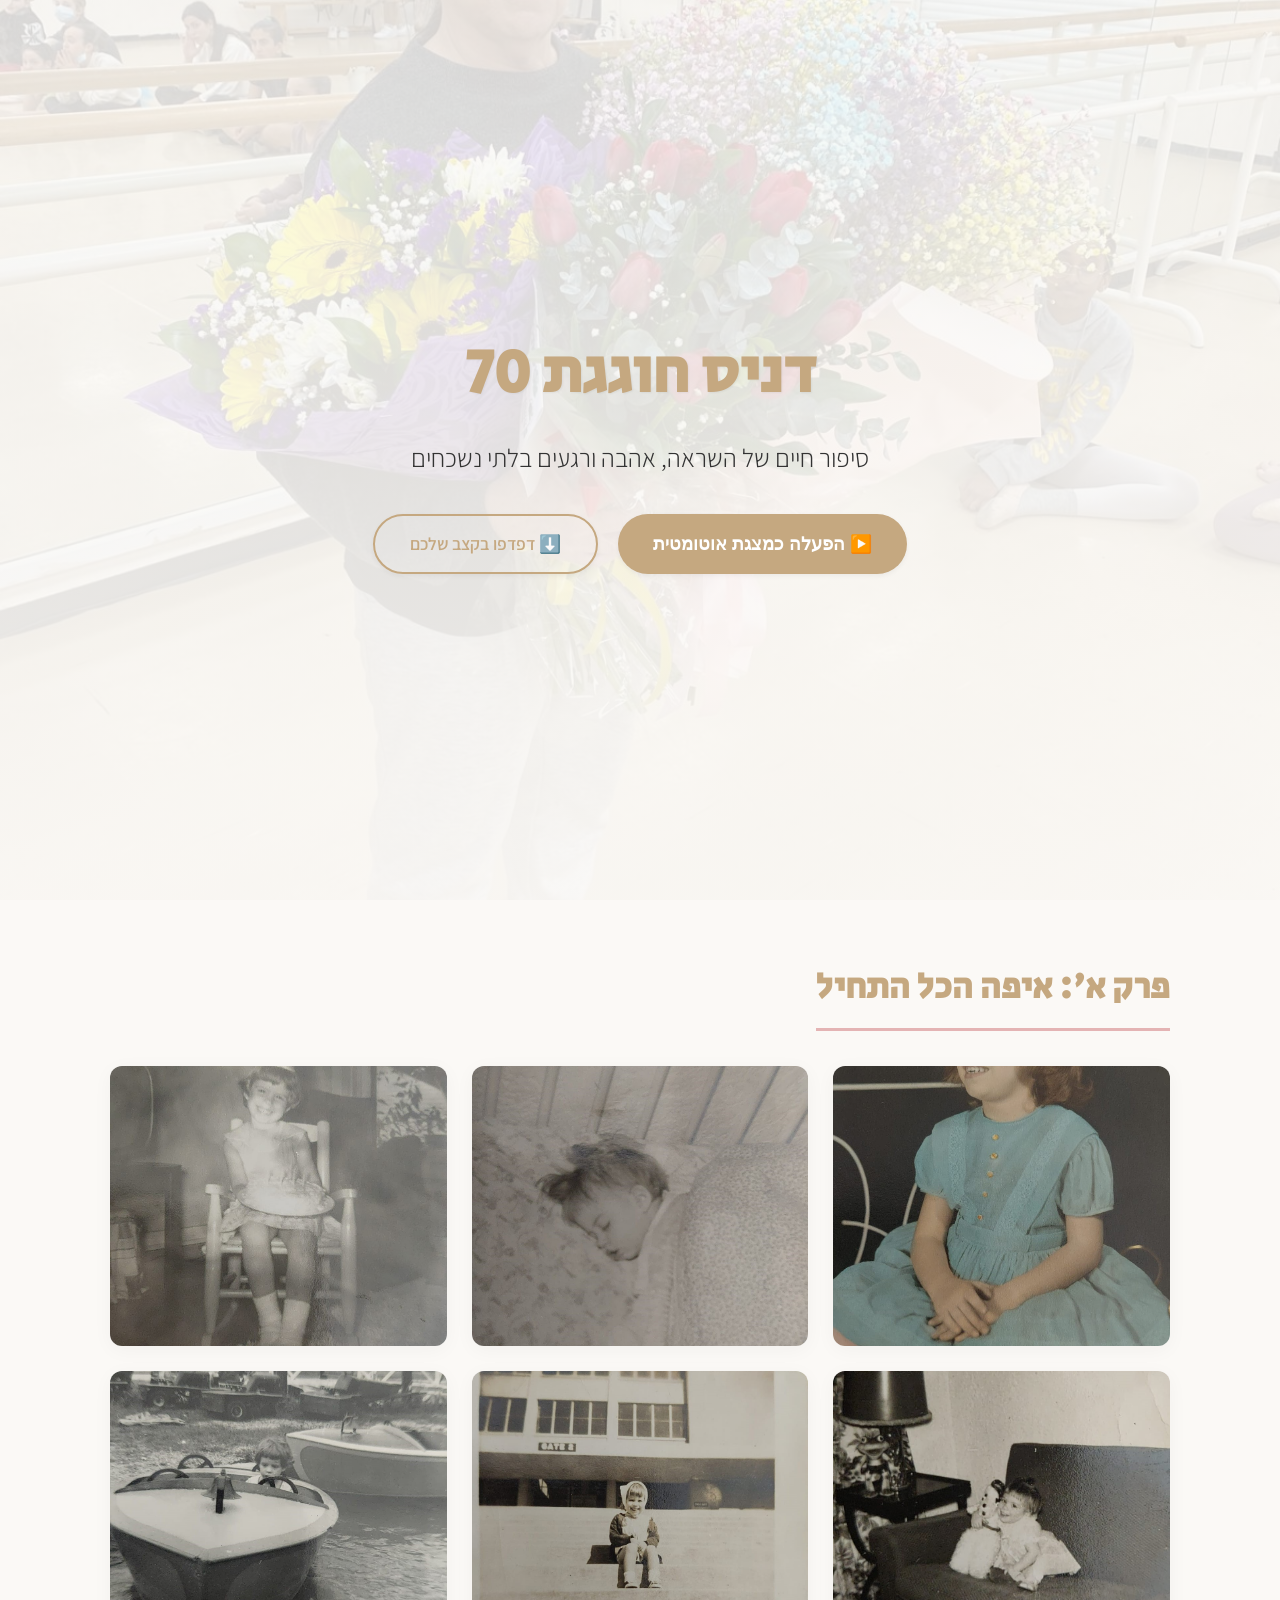
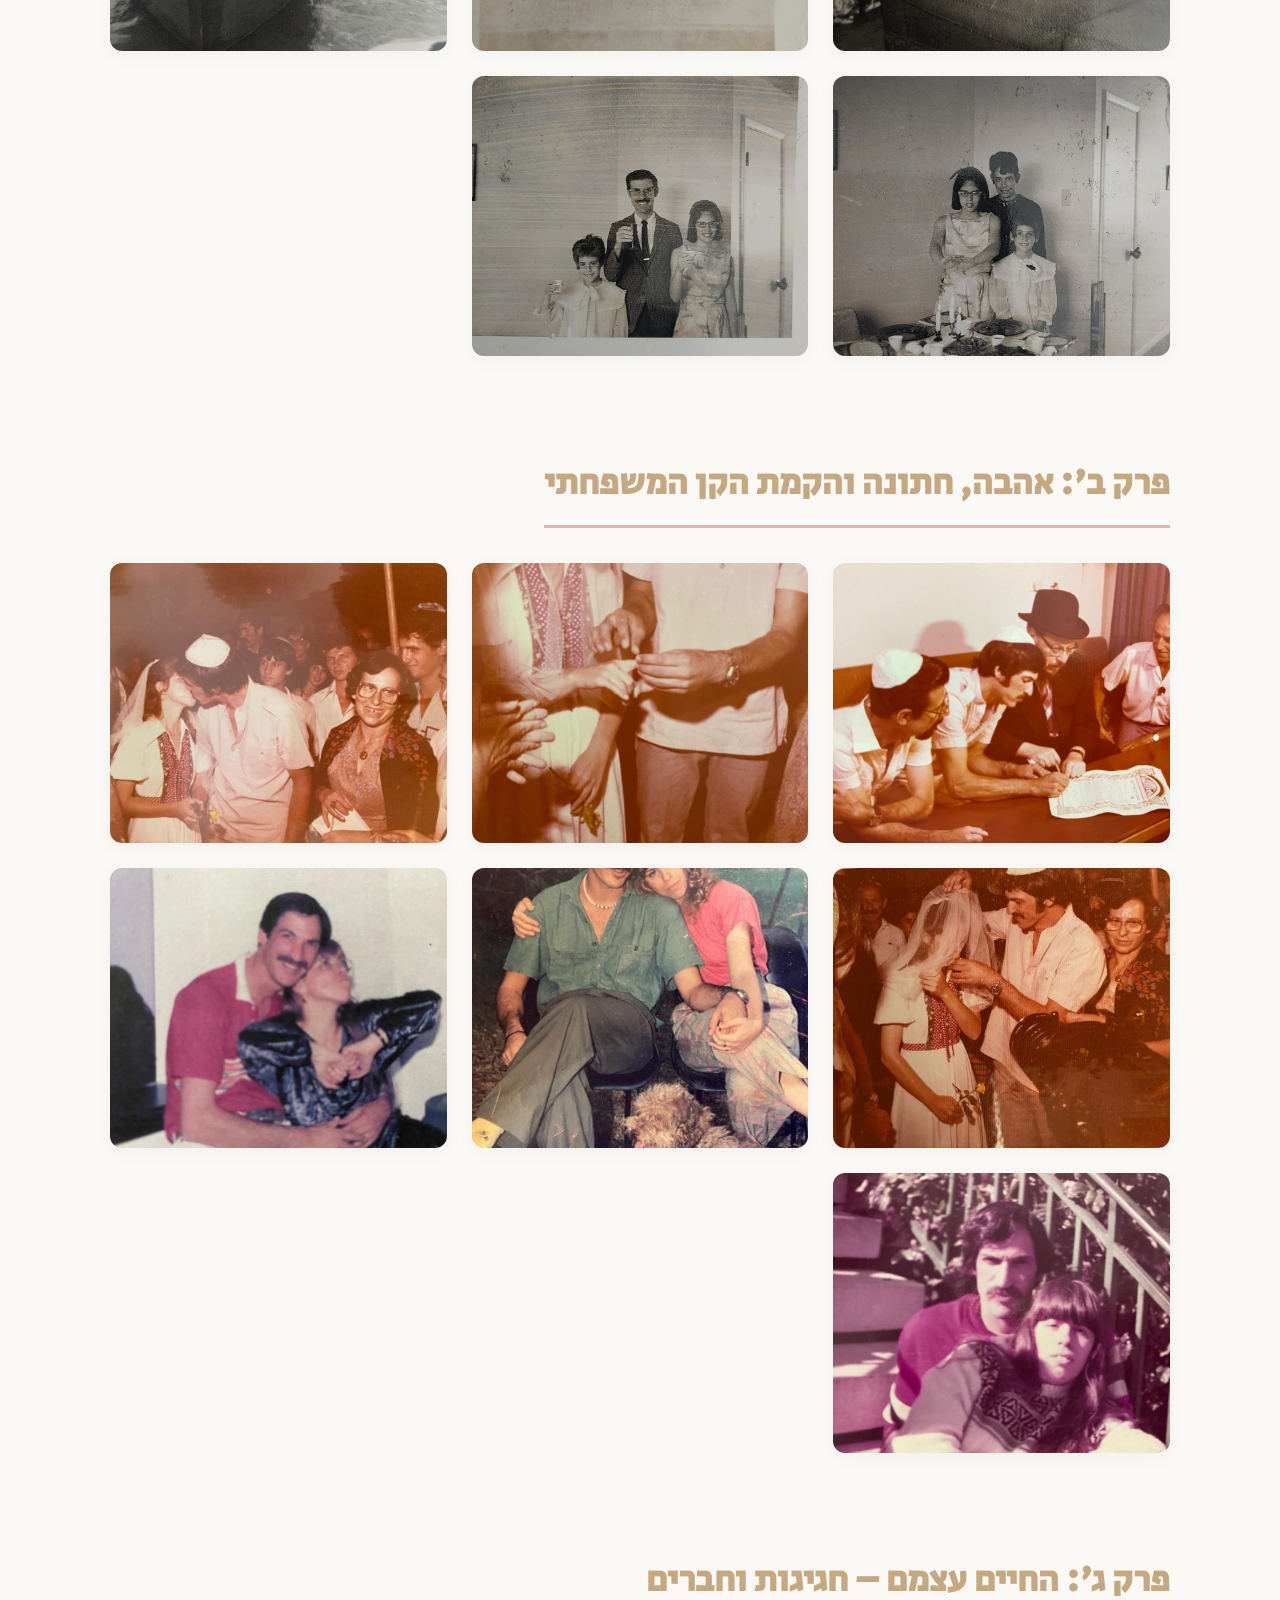
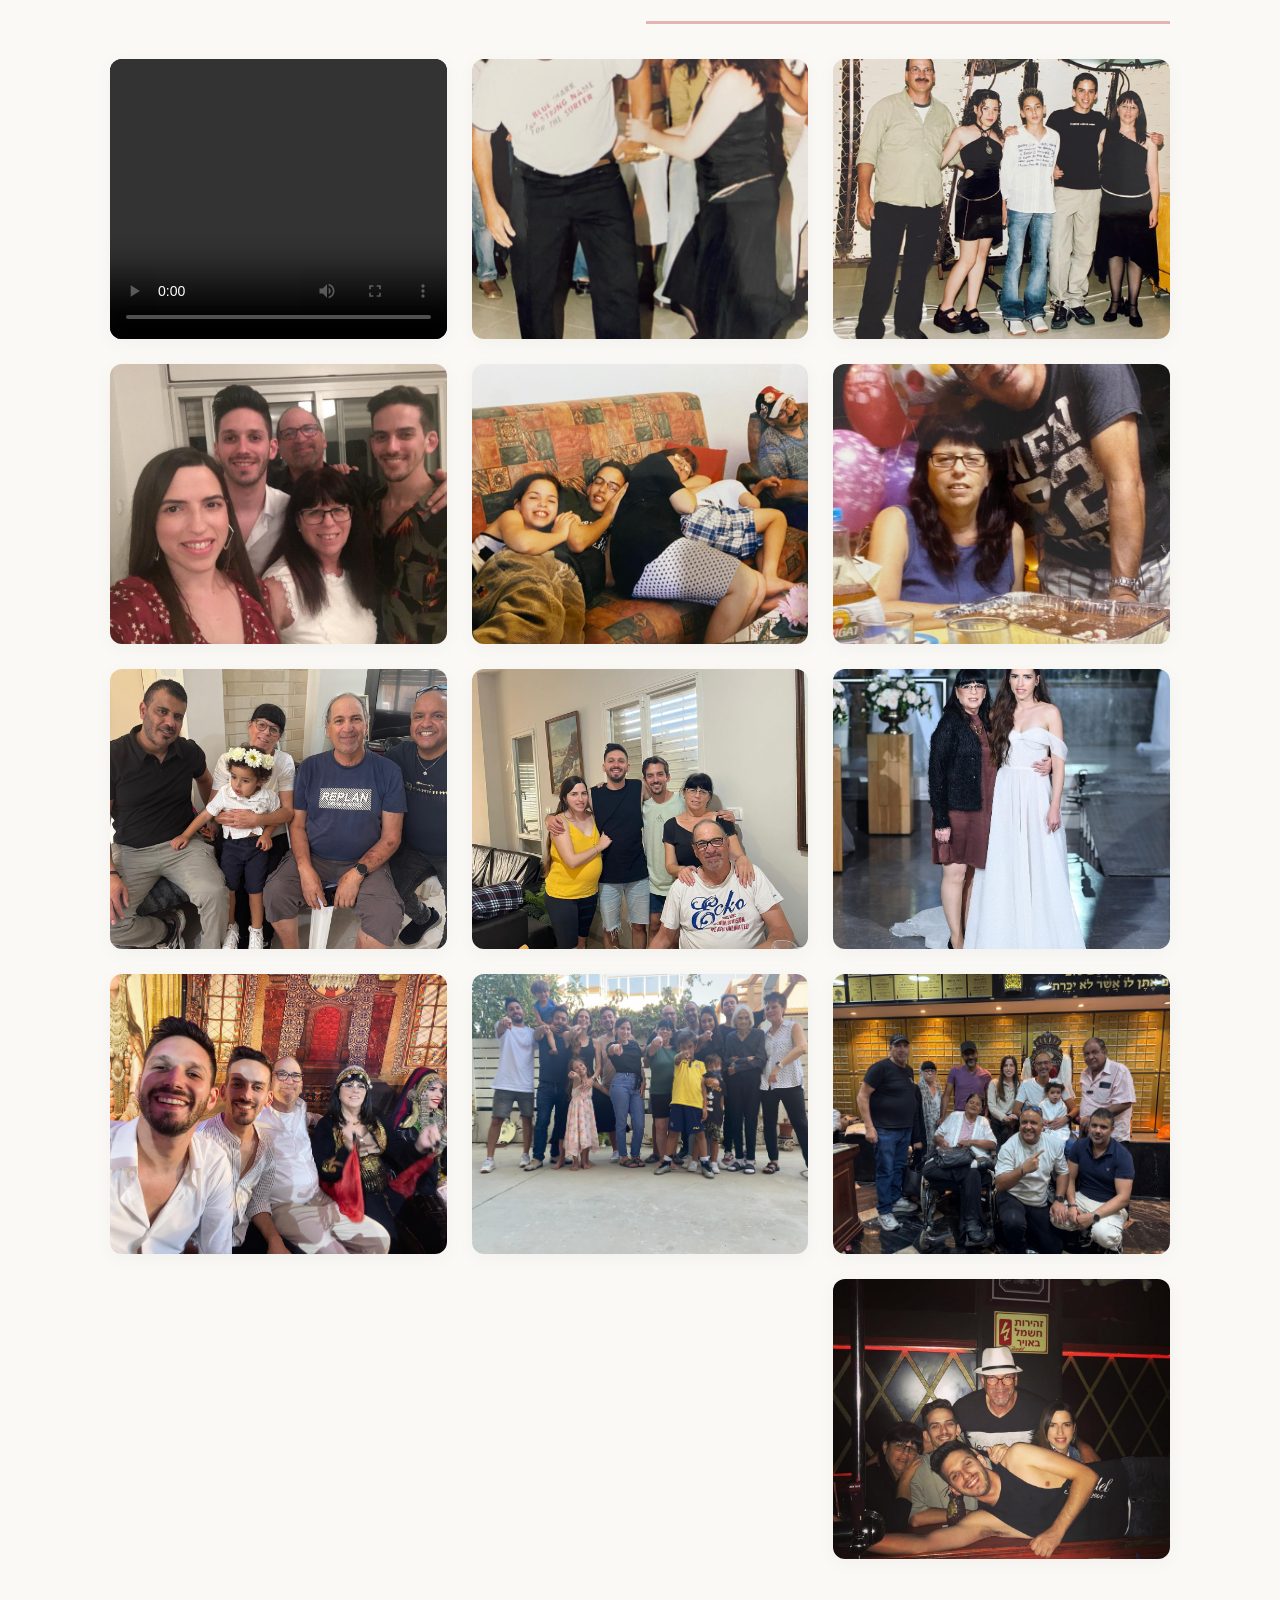
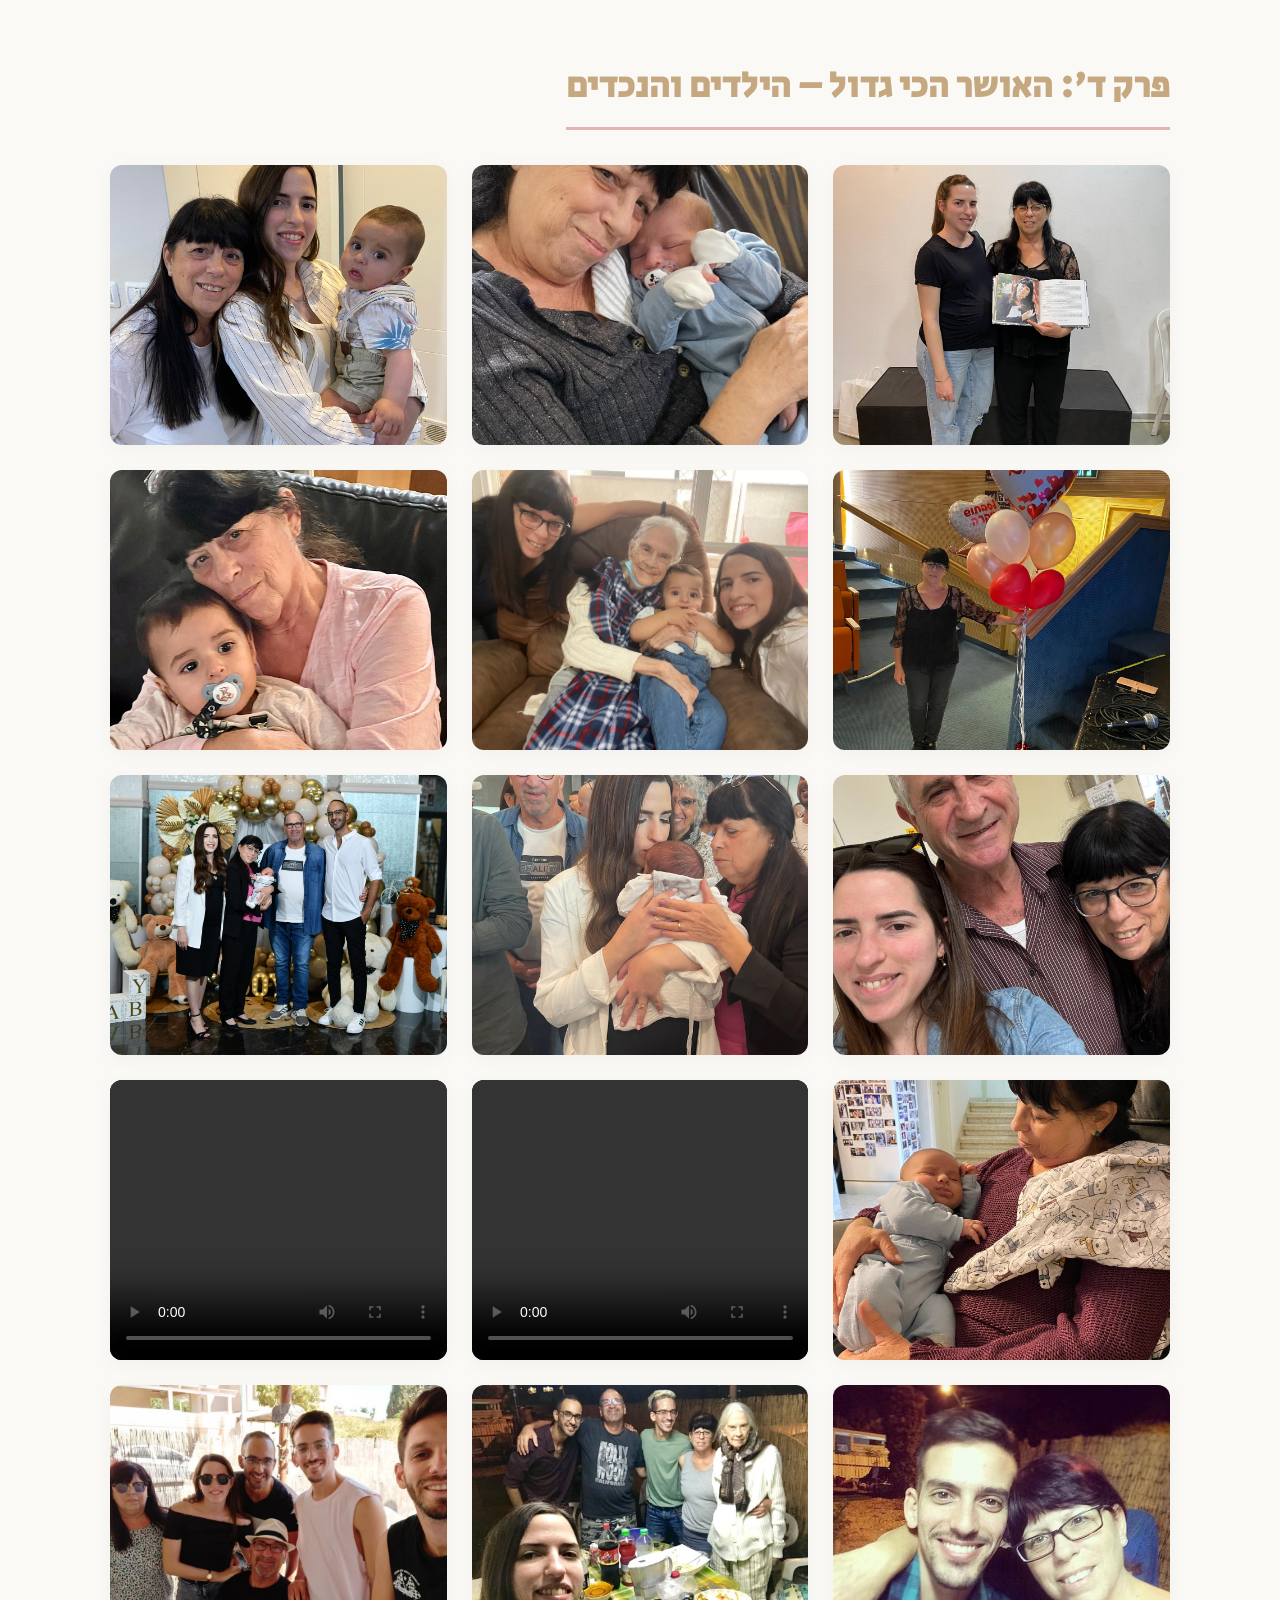
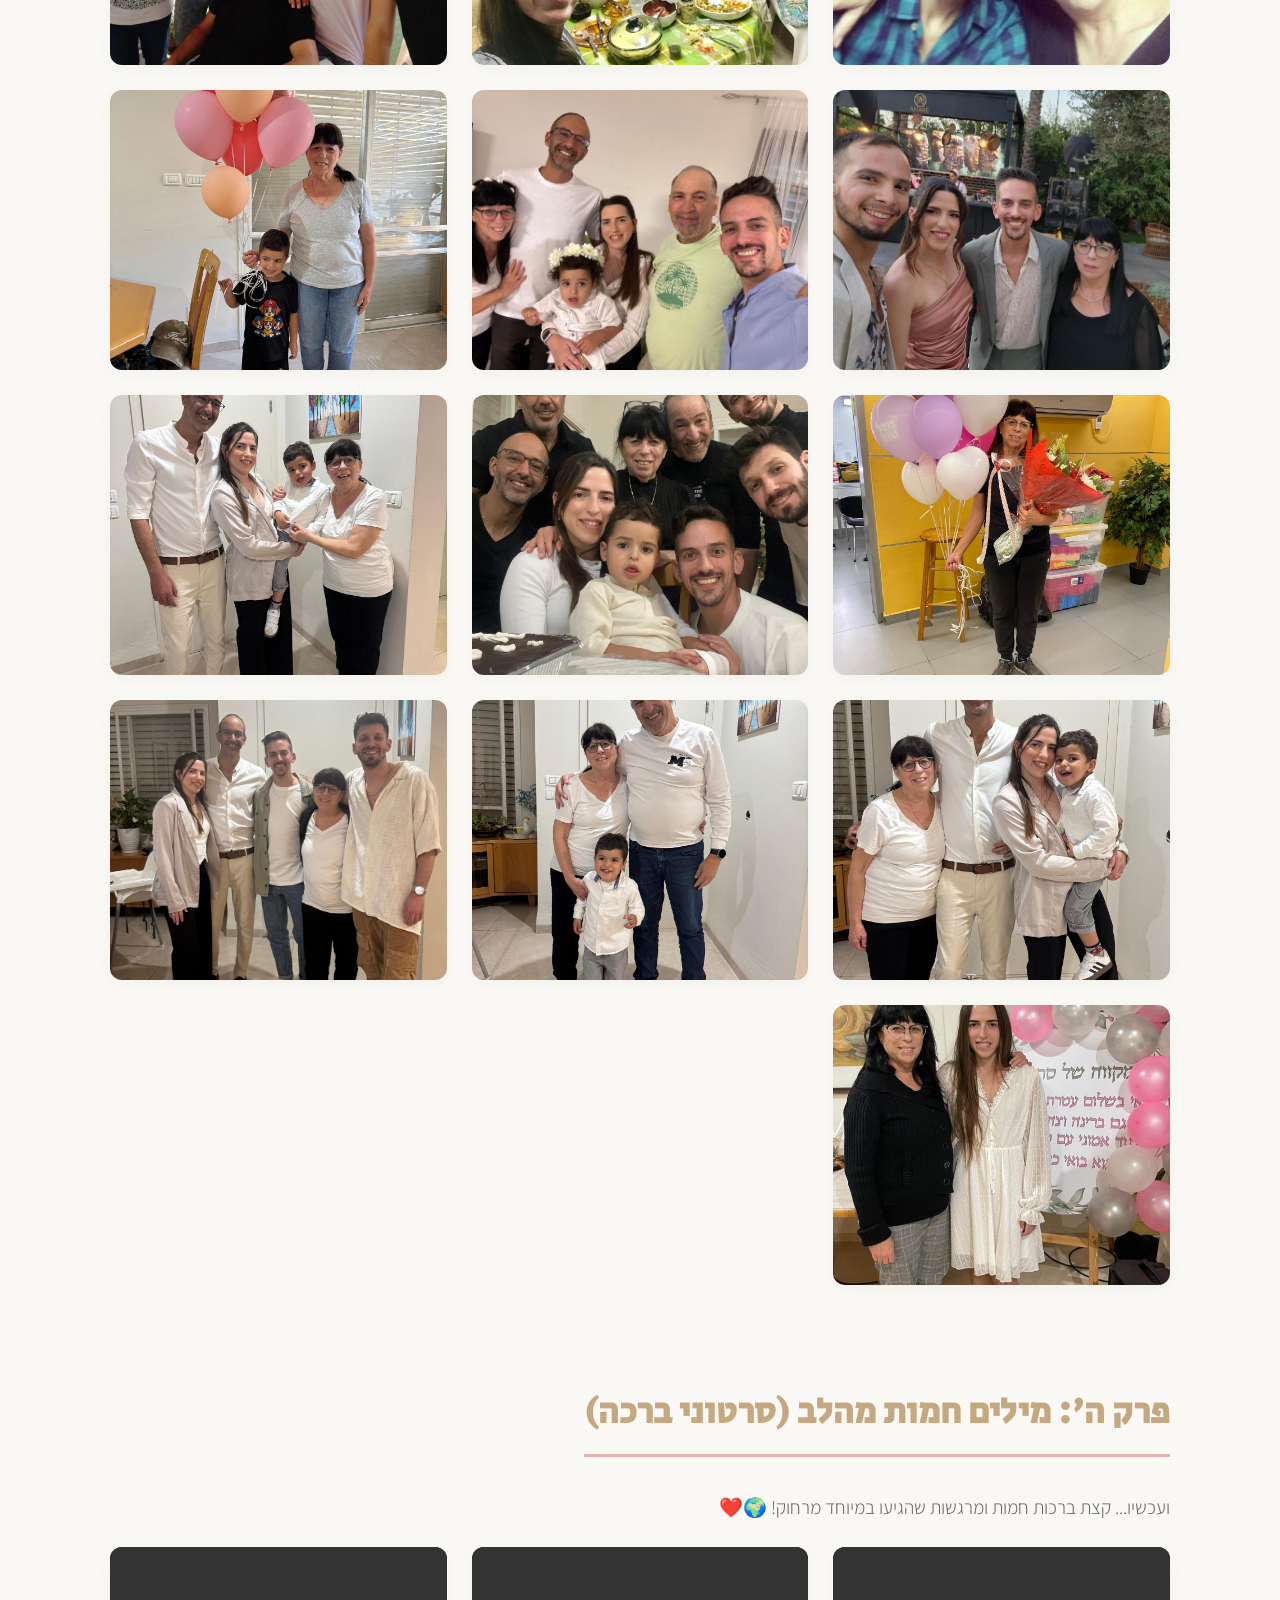
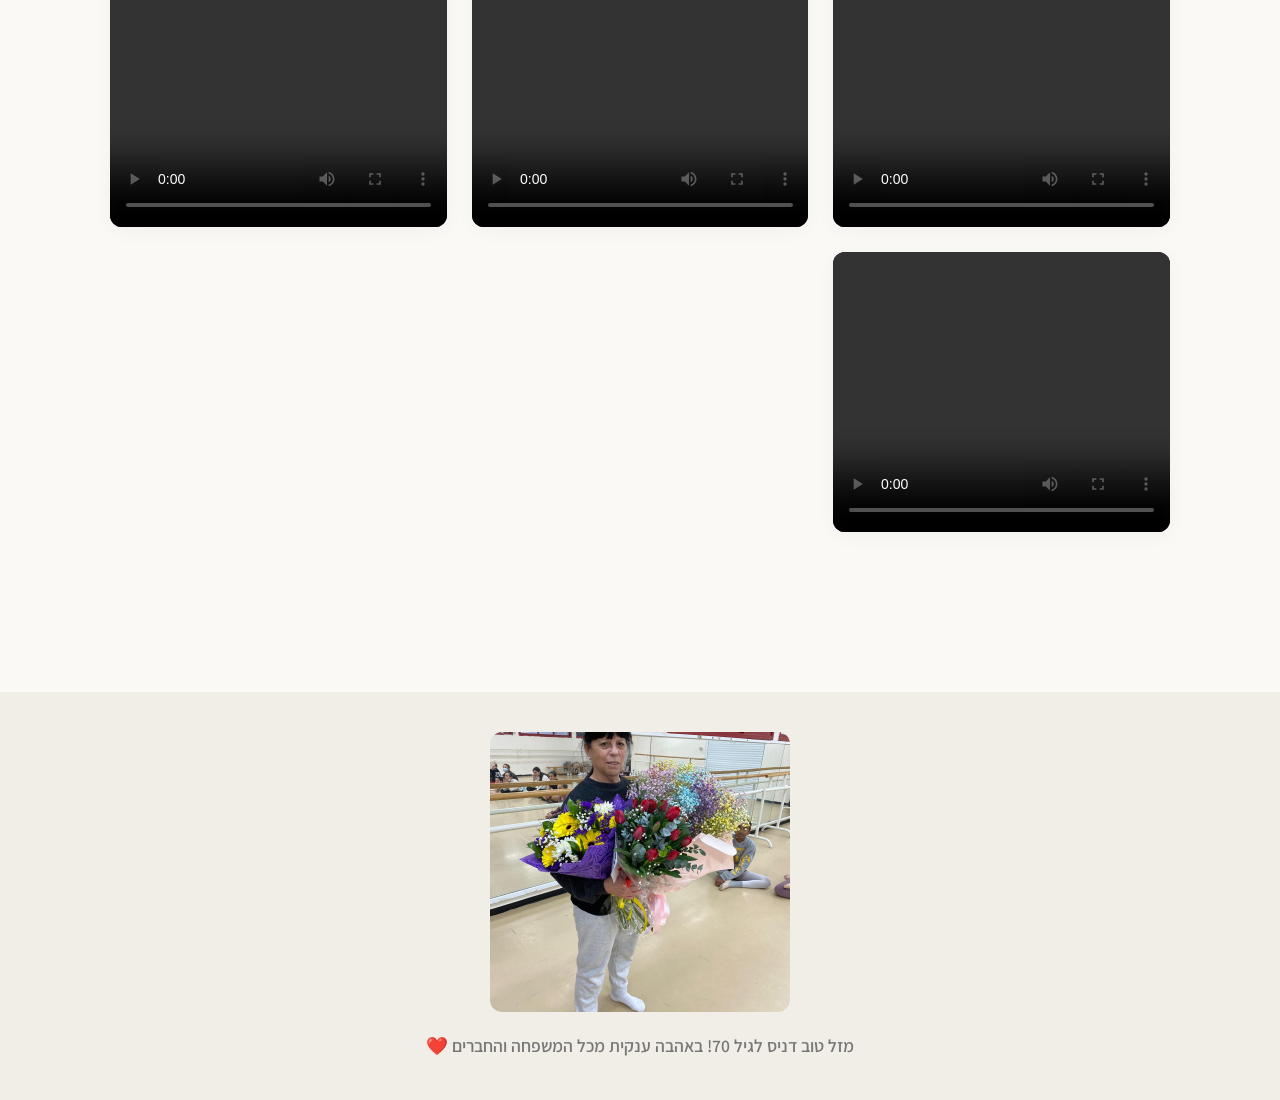
==== commit 67a9bfe8: "more updates" ====
--- a/Denis/index.html
+++ b/Denis/index.html
@@ -63,6 +63,7 @@
             <div class="grid">
                 <div class="media-card"><img src="img/img10.jpeg" alt="אירוע"></div>
                 <div class="media-card"><img src="img/img11.jpeg" alt="רוקדים ומצחיקים"></div>
+                <div class="media-card"><video controls src="img/denis_dancing.mp4"></video></div>
                 <div class="media-card"><img src="img/img13.jpeg" alt="שמחה"></div>
                 <div class="media-card"><img src="img/img14.jpeg" alt="חגיגה"></div>
                 <div class="media-card"><img src="img/img16.jpeg" alt="משפחה וחברים"></div>
@@ -90,6 +91,9 @@
                 <div class="media-card"><img src="img/img37.jpeg" alt="תינוק חדש במשפחה"></div>
                 <div class="media-card"><img src="img/img38.jpeg" alt="חגיגת ברית"></div>
                 <div class="media-card"><img src="img/img39.jpeg" alt="סבתא ודור ההמשך"></div>
+                <!-- סרטונים עם עידו הנכד -->
+                <div class="media-card"><video controls src="img/vm_denis_ido.mp4"></video></div>
+                <div class="media-card"><video controls src="img/vm_denis_ido_2.mp4"></video></div>
                 <div class="media-card"><img src="img/img1.jpeg" alt="עם הבן"></div>
                 <div class="media-card"><img src="img/img2.jpeg" alt="ארוחה משפחתית"></div>
                 <div class="media-card"><img src="img/img4.jpeg" alt="משפחה בחצר"></div>
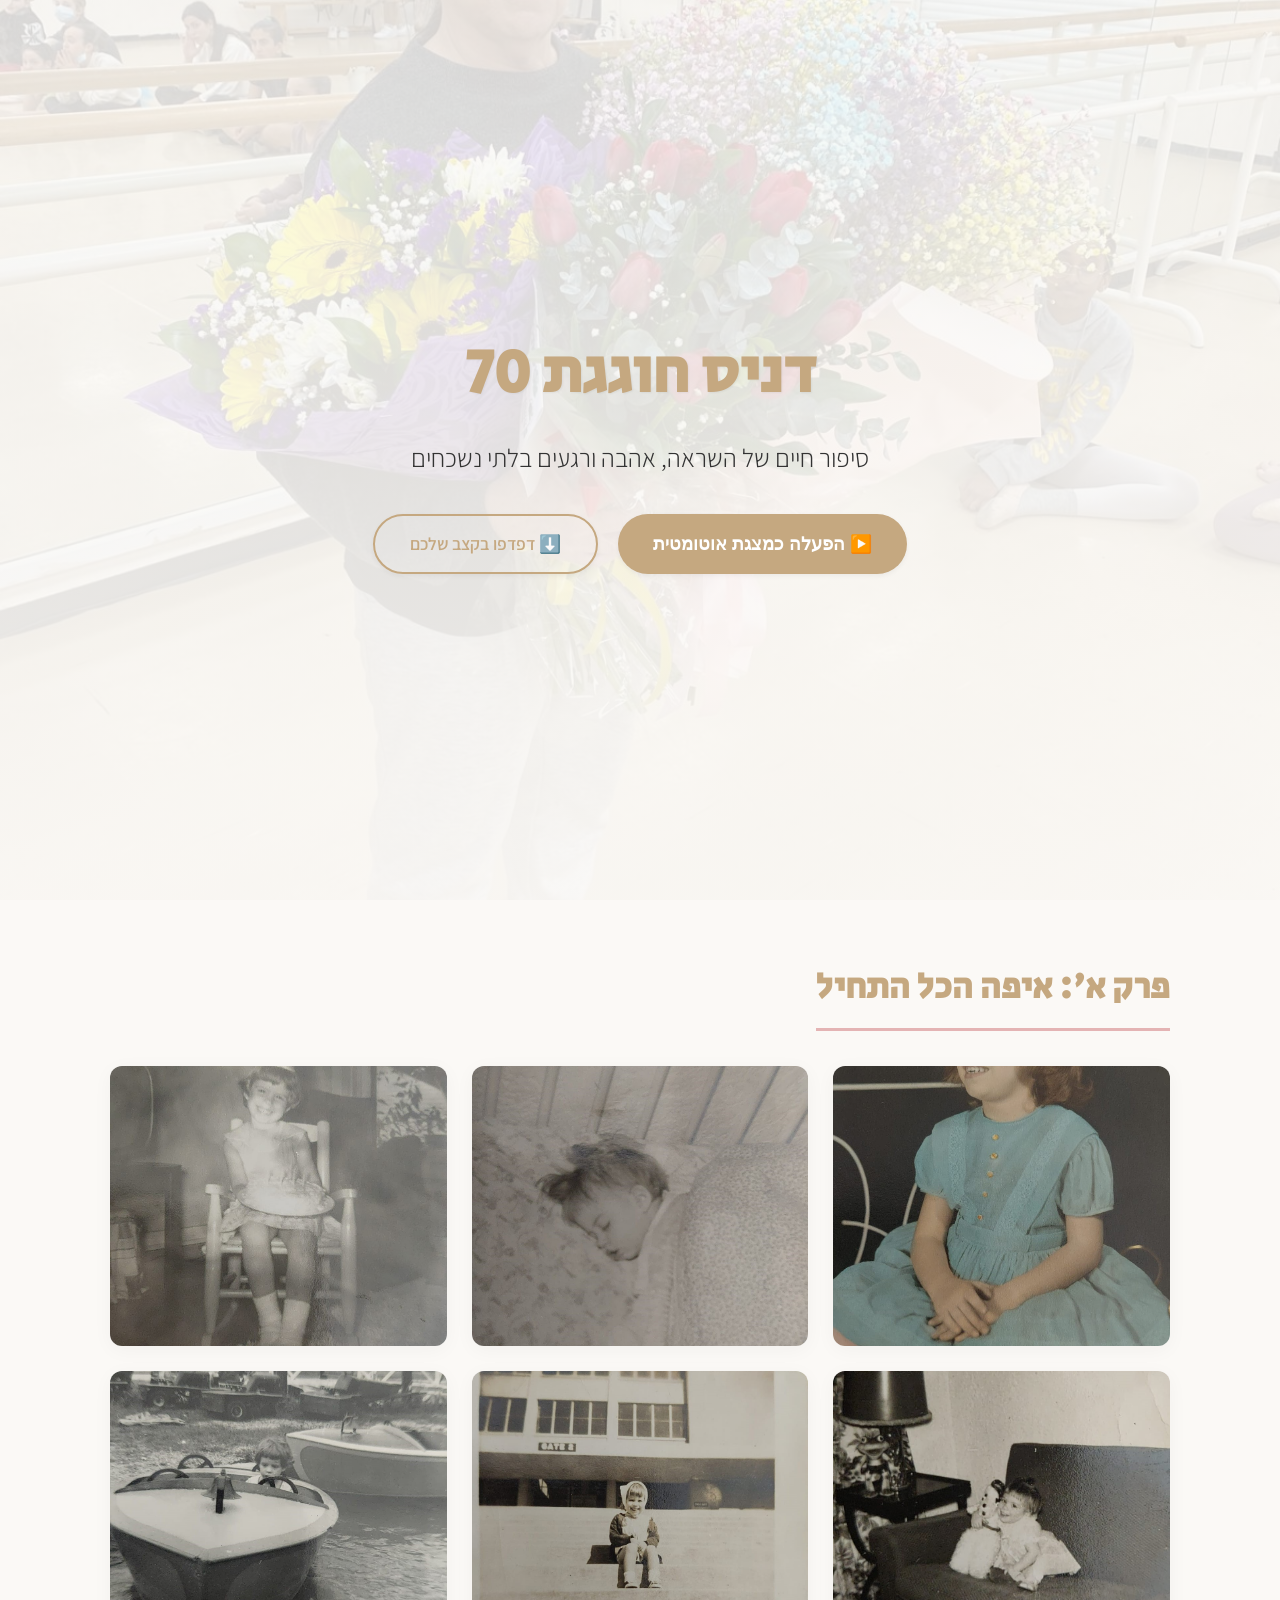
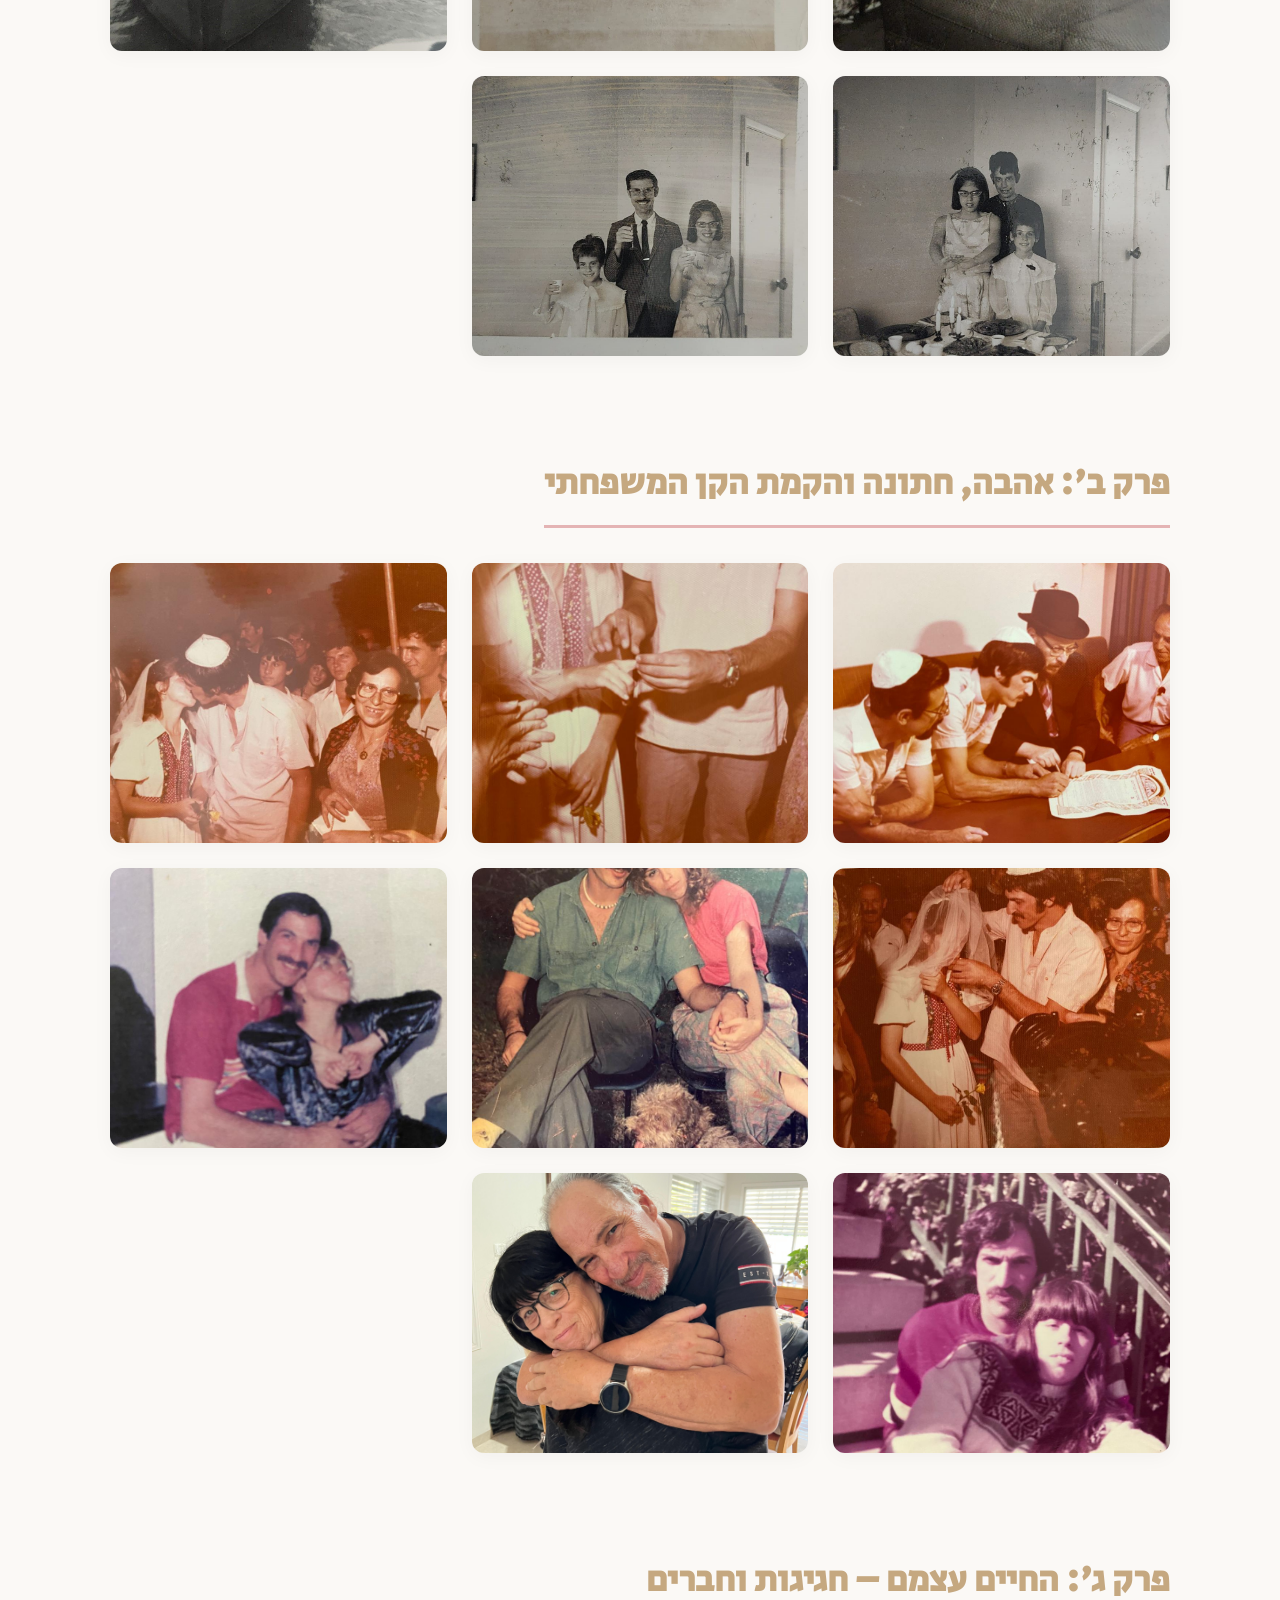
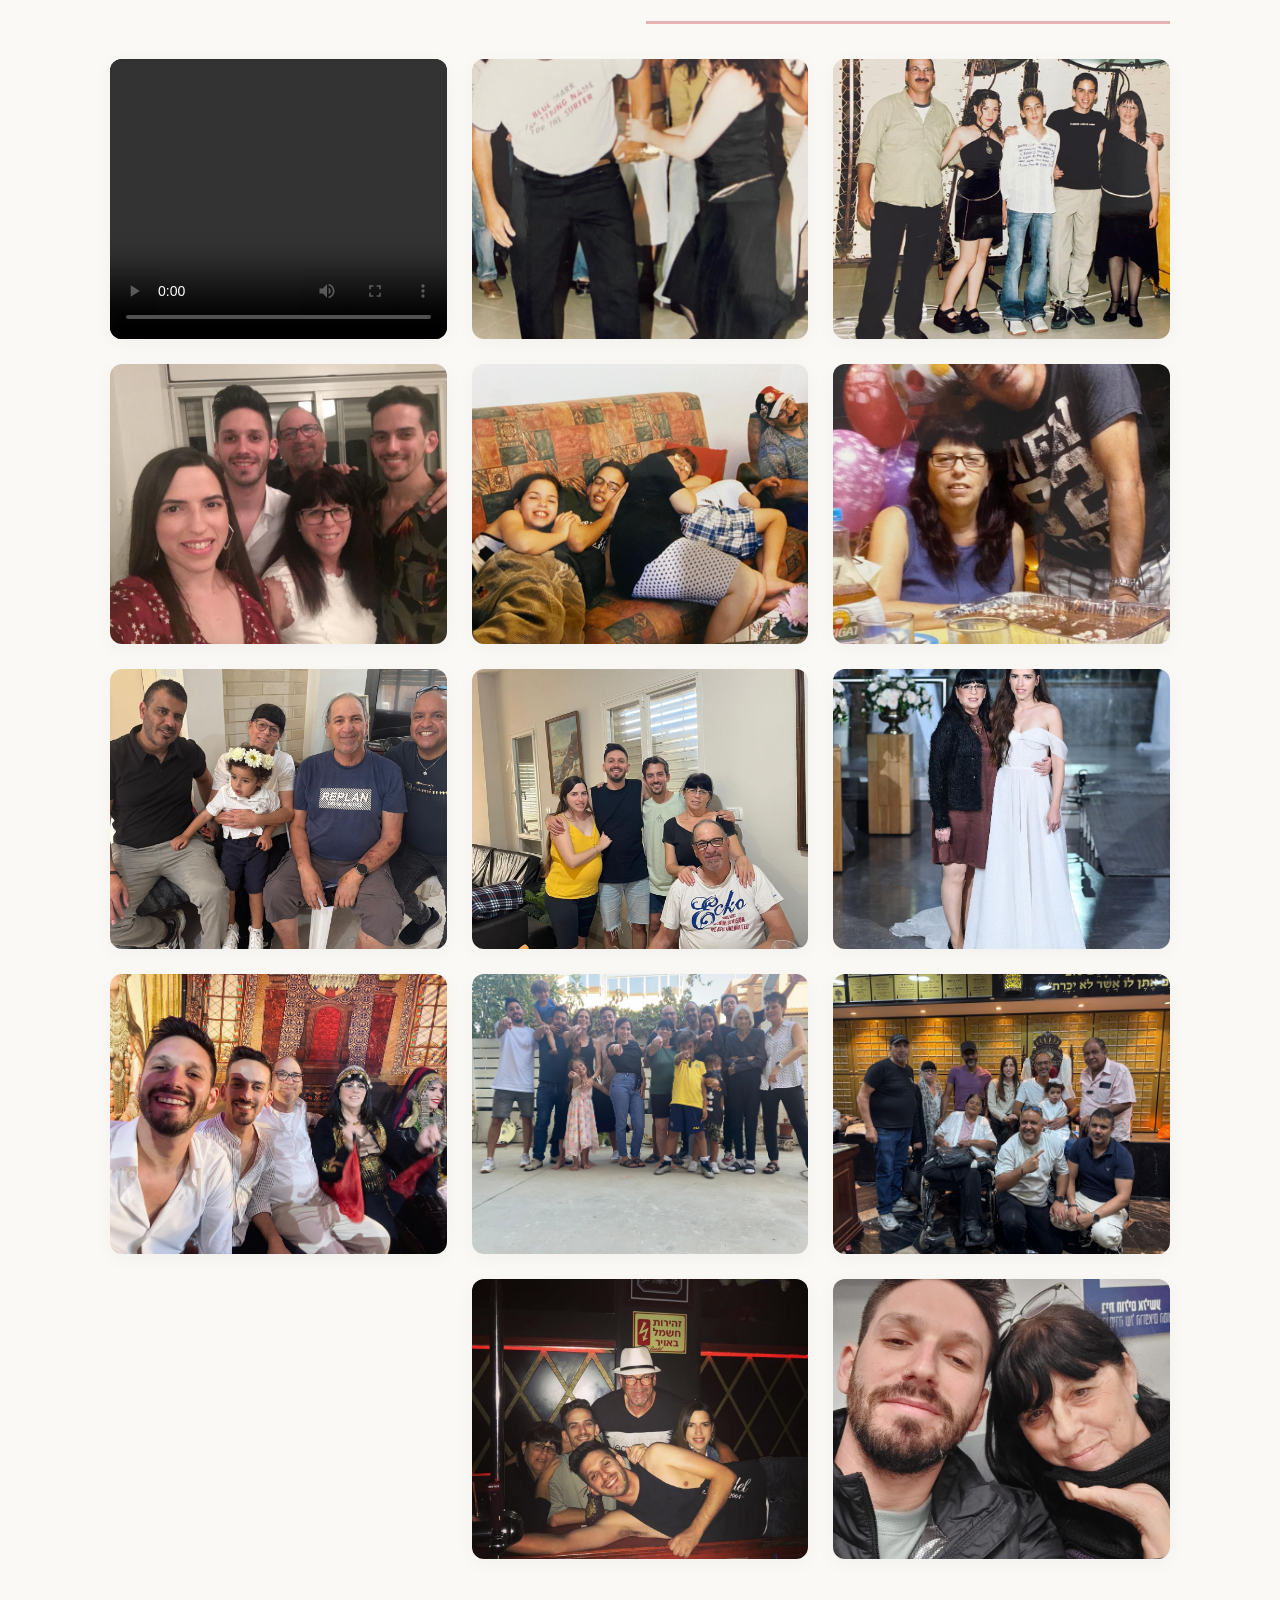
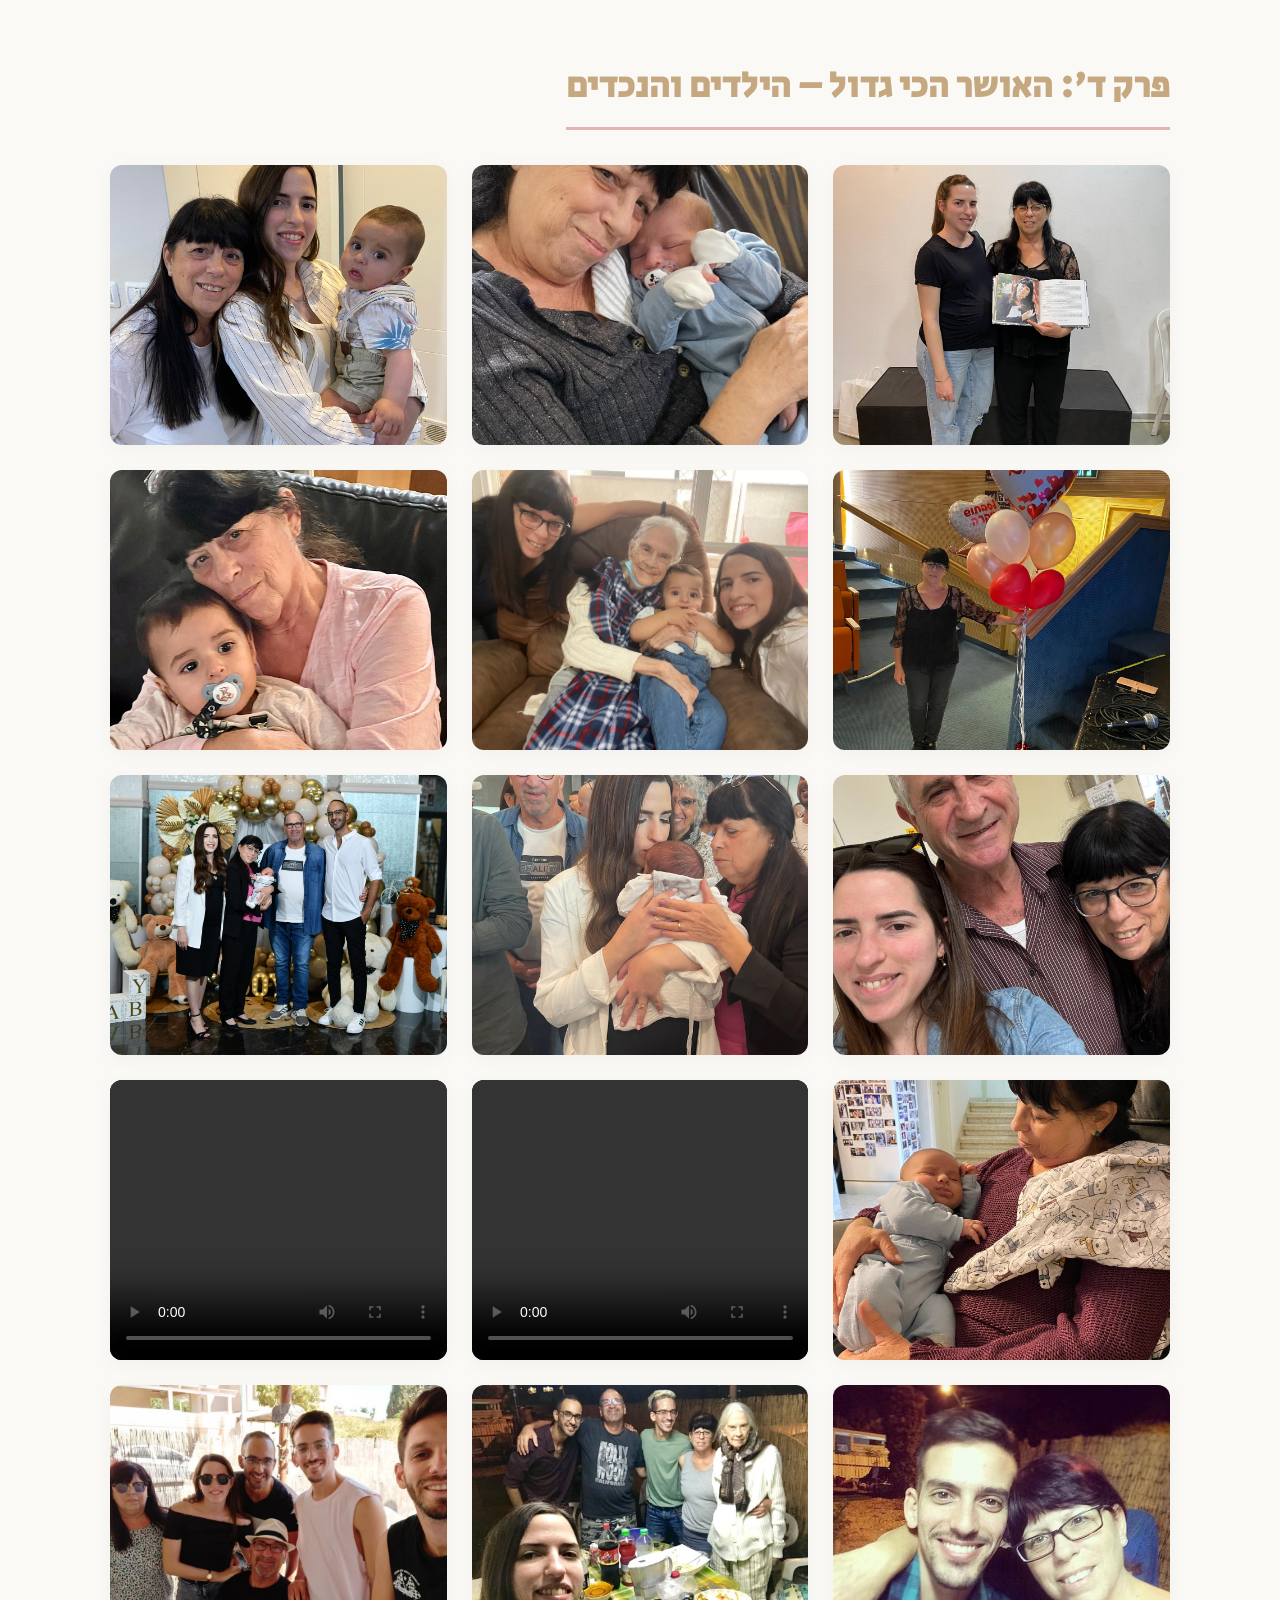
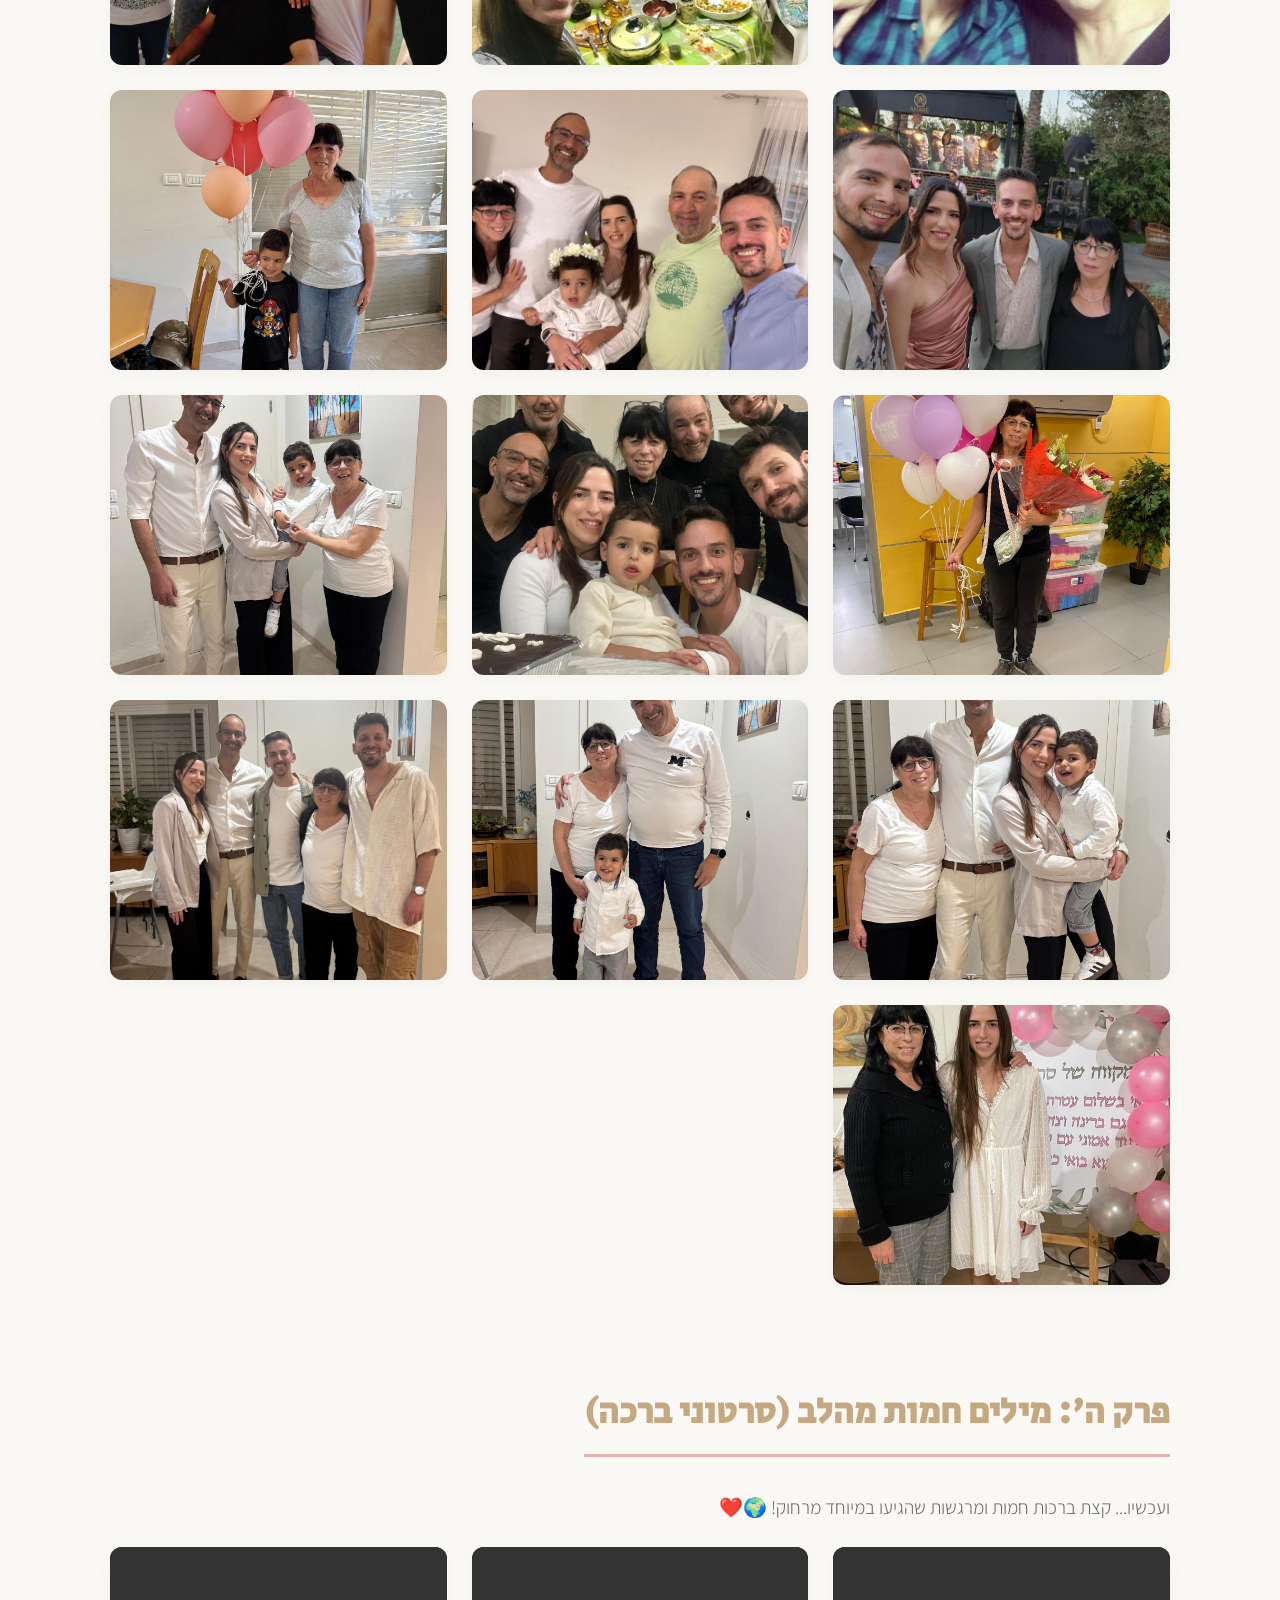
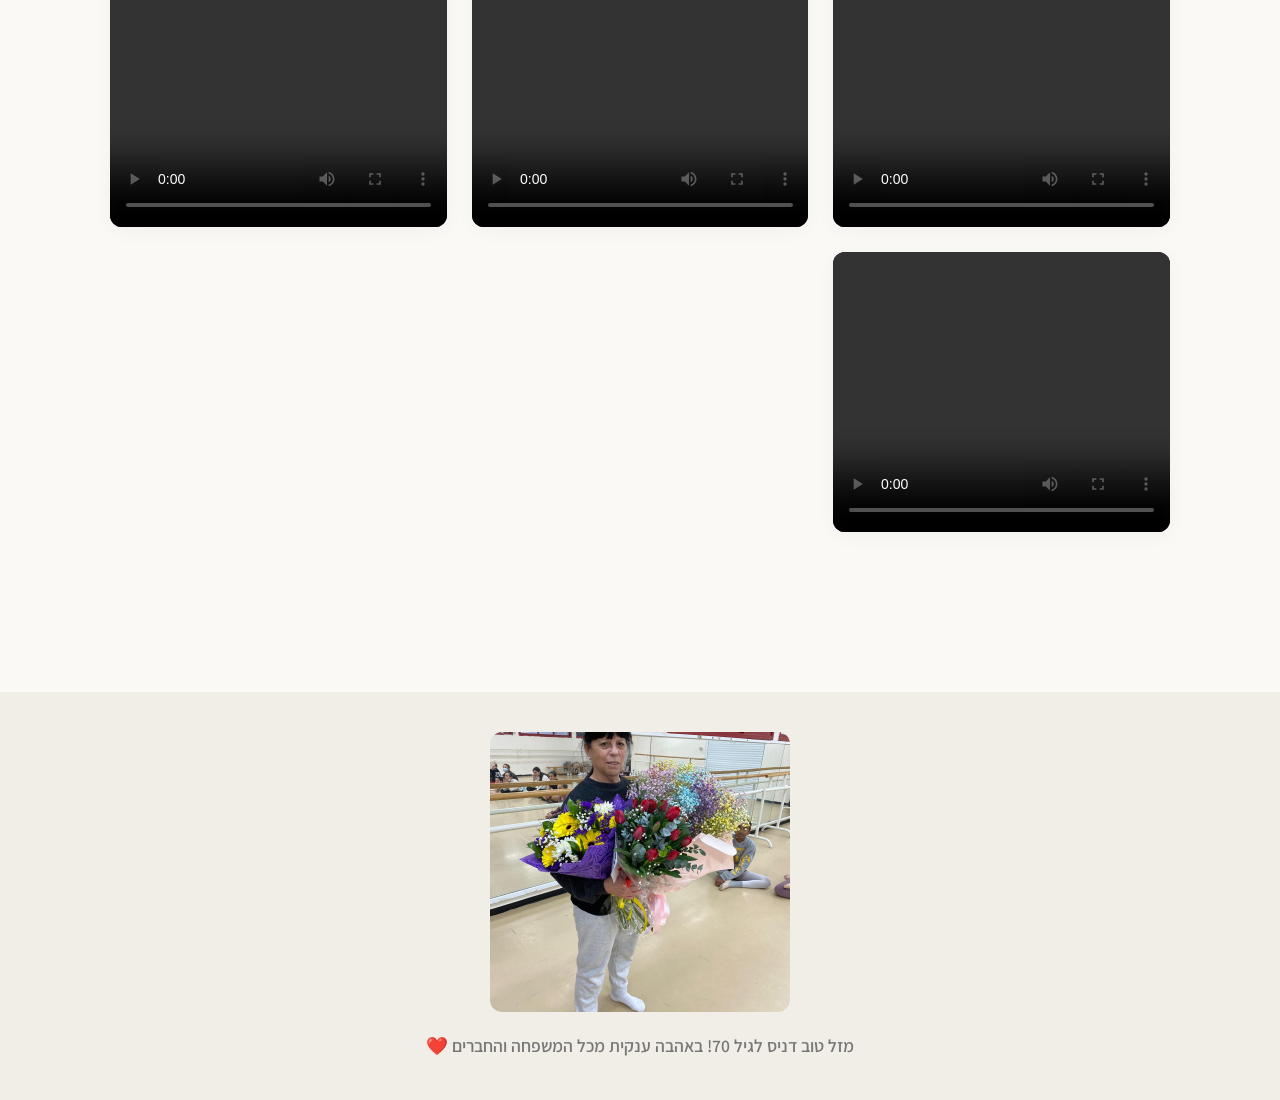
==== commit c834f2c2: "Add new media cards with images" ====
--- a/Denis/index.html
+++ b/Denis/index.html
@@ -54,6 +54,7 @@
                 <div class="media-card"><img src="img/img7.jpeg" alt="זוגיות צעירה"></div>
                 <div class="media-card"><img src="img/img12.jpeg" alt="זוגיות"></div>
                 <div class="media-card"><img src="img/img15.jpeg" alt="זוגיות"></div>
+				<div class="media-card"><img src="img/img54.jpeg" alt="זוגיות"></div>
             </div>
         </section>
 
@@ -73,6 +74,7 @@
                 <div class="media-card"><img src="img/img27.jpeg" alt="חגיגה גדולה"></div>
                 <div class="media-card"><img src="img/img34.jpeg" alt="חברים"></div>
                 <div class="media-card"><img src="img/img35.jpeg" alt="אירוע חברה"></div>
+				<div class="media-card"><img src="img/img53.jpeg" alt="משפחה"></div>
                 <div class="media-card"><img src="img/img3.jpeg" alt="חגיגה משפחתית"></div>
             </div>
         </section>
@@ -170,4 +172,4 @@
 
     
 </body>
-</html>+</html>
